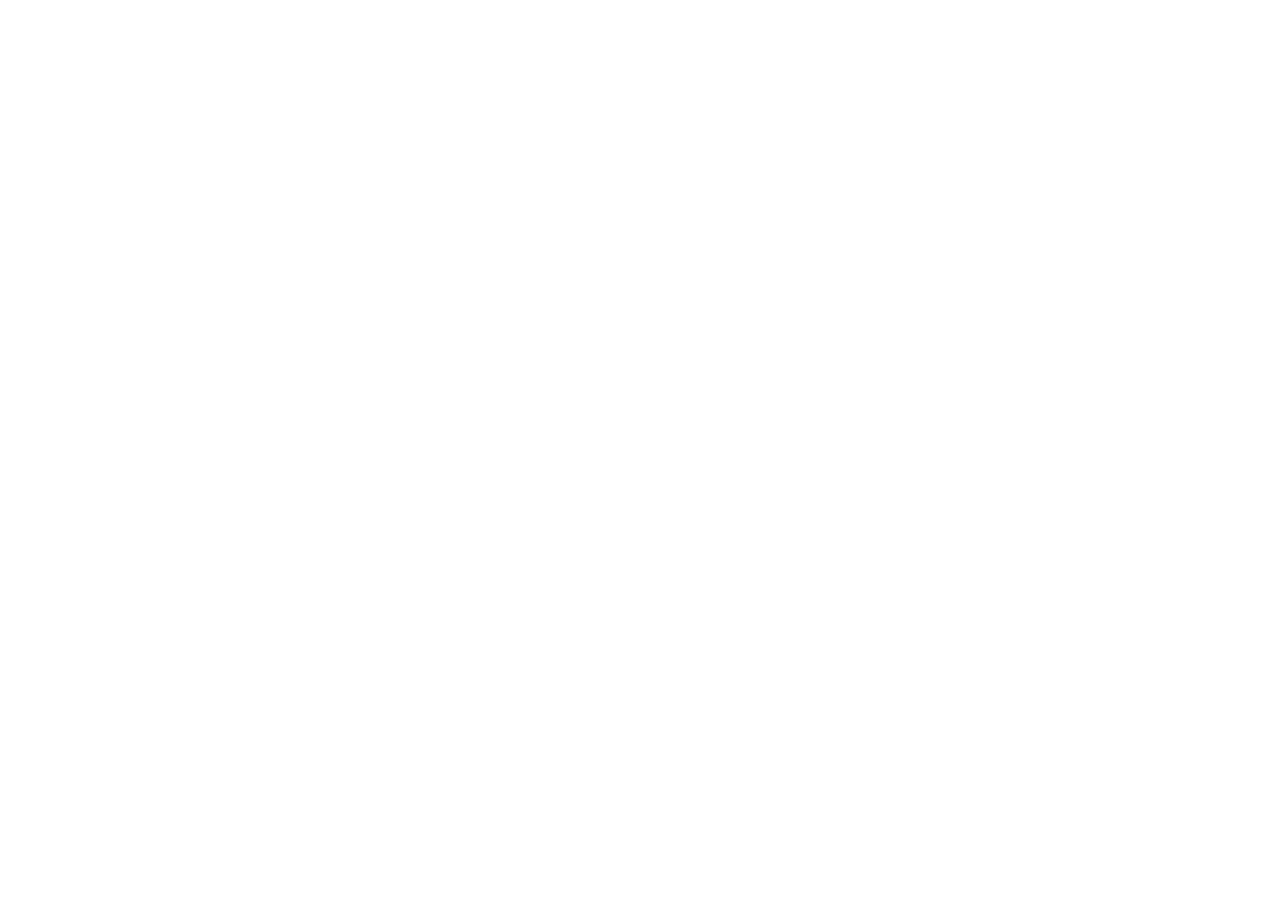
==== index.html @ 2d041544 "add basic files" ====
<!DOCTYPE html>
<html lang="en">
    <head>
        <title>Projematic Front End</title>
        <meta name="author" content="MPG Group">
        <meta charset="UTF-8">
        <meta name="viewport" content="width=device-width, initial-scale=1.0">
        <link rel="stylesheet" href="./css/main.css">
        <script src="./js/scripts.js"></script>
    </head>
    <body>
        <header>
        </header>
        <main>
        </main>
        <footer>
        </footer>
    </body>
</html>
---- css/main.css ----
/* Standard Reset */

/* http://meyerweb.com/eric/tools/css/reset/ 
   v2.0 | 20110126
   License: none (public domain)
*/

html, body, div, span, applet, object, iframe,
h1, h2, h3, h4, h5, h6, p, blockquote, pre,
a, abbr, acronym, address, big, cite, code,
del, dfn, em, img, ins, kbd, q, s, samp,
small, strike, strong, sub, sup, tt, var,
b, u, i, center,
dl, dt, dd, ol, ul, li,
fieldset, form, label, legend,
table, caption, tbody, tfoot, thead, tr, th, td,
article, aside, canvas, details, embed, 
figure, figcaption, footer, header, hgroup, 
menu, nav, output, ruby, section, summary,
time, mark, audio, video {
	margin: 0;
	padding: 0;
	border: 0;
	font-size: 100%;
	font: inherit;
	vertical-align: baseline;
}
/* HTML5 display-role reset for older browsers */
article, aside, details, figcaption, figure, 
footer, header, hgroup, menu, nav, section {
	display: block;
}
body {
	line-height: 1;
}
ol, ul {
	list-style: none;
}
blockquote, q {
	quotes: none;
}
blockquote:before, blockquote:after,
q:before, q:after {
	content: '';
	content: none;
}
table {
	border-collapse: collapse;
	border-spacing: 0;
}

/* General Setup */

* {  
    font-family: "Helvetica", "Arial", "sans-serif";
    font-size: 16px;
    width: auto;
    box-sizing: border-box;
    margin-right: auto;
    margin-left: auto;
}


header, h1, footer, main, h2, h3, p, ul, a, article, div, section, form {
    font-family: "Helvetica", "Arial", "sans-serif";
    width: auto;
    margin-right: auto;
    margin-left: auto;
}


/* Tablet */
@media screen and (min-width: 768px) {



}

/* Desktop */
@media screen and (min-width: 1200px) {



}
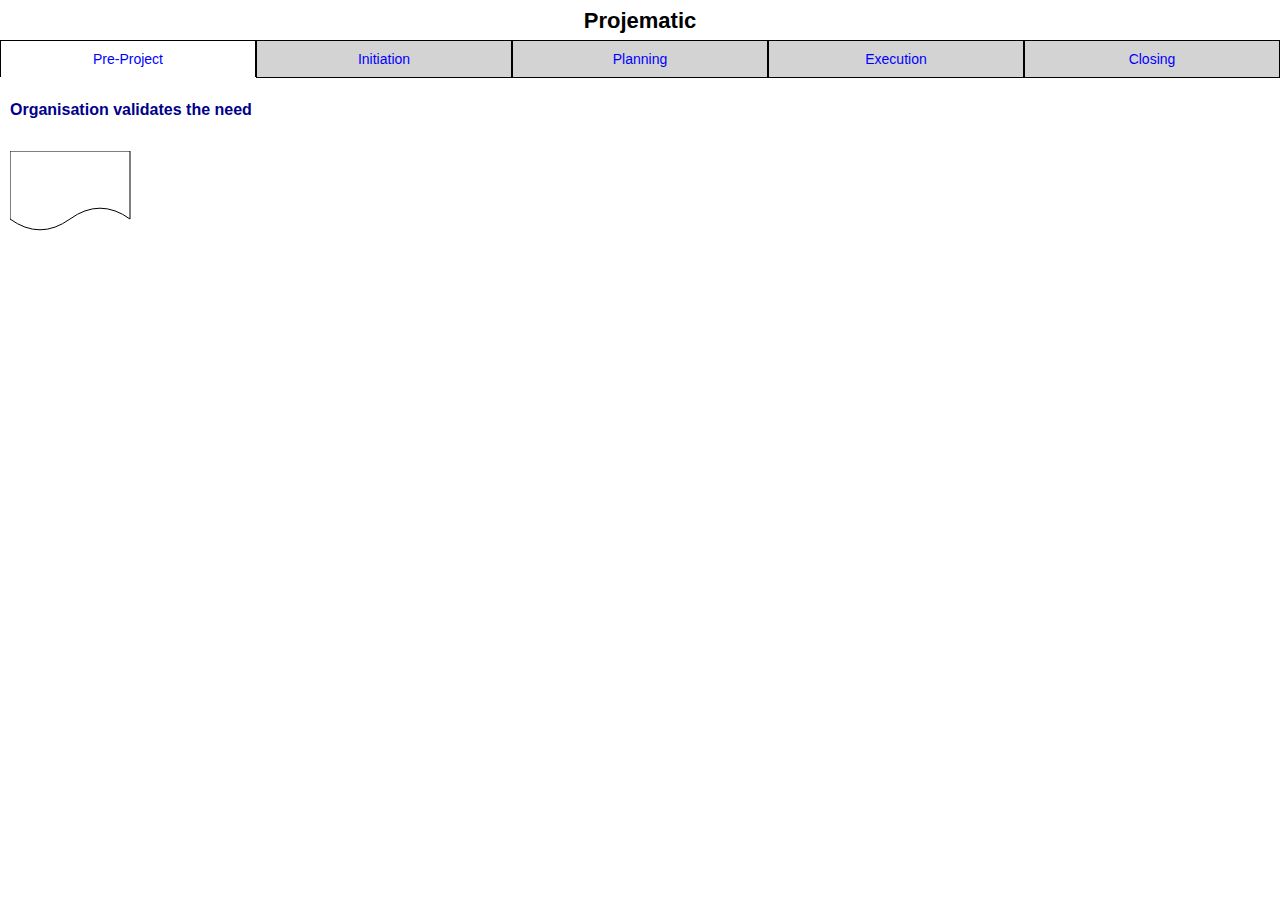
==== commit c9ad8a06: "add additional tab syling" ====
--- a/index.html
+++ b/index.html
@@ -10,8 +10,43 @@
     </head>
     <body>
         <header>
+            <h1>Projematic</h1>
         </header>
         <main>
+             <!-- The grid: five columns -->
+            <div class="row">
+                <div id='t1' class="column" style="border-bottom-style: none;"   onclick="openTab('b1', 't1');">Pre-Project</div>
+                <div id='t2' class="column" style="background-color: lightgray" onclick="openTab('b2', 't2');">Initiation</div>
+                <div id='t3' class="column" style="background-color: lightgray" onclick="openTab('b3', 't3');">Planning</div>
+                <div id='t4' class="column" style="background-color: lightgray" onclick="openTab('b4', 't4');">Execution</div>
+                <div id='t5' class="column" style="background-color: lightgray" onclick="openTab('b5', 't5');">Closing</div>
+            </div>
+            
+            <!-- The expanding grid (all but first hidden by default) -->
+            <div id="b1" class="containerTab" style="display:block">
+                <h2>Organisation validates the need</h2>
+                <svg width="520" height="320" style="background-color: rgb(255, 255, 255);"><defs/><g><path d="M 0 0 L 120 0 L 120 68 Q 90 46.4 60 68 Q 30 89.6 0 68 L 0 12 Z" fill="#ffffff" stroke="#000000" stroke-miterlimit="10" pointer-events="all"/></g></svg>
+            </div>
+            
+            <div id="b2" class="containerTab" style="display:none">
+                <h2>Project Sponsor and Project Manager define the project</h2>
+                <svg width="520" height="320" style="background-color: rgb(255, 255, 255);"><defs/><g><path d="M 0 0 L 120 0 L 120 68 Q 90 46.4 60 68 Q 30 89.6 0 68 L 0 12 Z" fill="#ffffff" stroke="#000000" stroke-miterlimit="10" pointer-events="all"/></g></svg>
+            </div>
+            
+            <div id="b3" class="containerTab" style="display:none">
+                <h2>Plan the project</h2>
+                <svg width="520" height="320" style="background-color: rgb(255, 255, 255);"><defs/><g><path d="M 0 0 L 120 0 L 120 68 Q 90 46.4 60 68 Q 30 89.6 0 68 L 0 12 Z" fill="#ffffff" stroke="#000000" stroke-miterlimit="10" pointer-events="all"/></g></svg>
+            </div> 
+            
+            <div id="b4" class="containerTab" style="display:none">
+                <h2>Monitor work to ensure it is being performed as planned</h2>
+                <svg width="520" height="320" style="background-color: rgb(255, 255, 255);"><defs/><g><path d="M 0 0 L 120 0 L 120 68 Q 90 46.4 60 68 Q 30 89.6 0 68 L 0 12 Z" fill="#ffffff" stroke="#000000" stroke-miterlimit="10" pointer-events="all"/></g></svg>
+            </div> 
+            
+            <div id="b5" class="containerTab" style="display:none">
+                <h2>Finish and close the project</h2>
+                <svg width="520" height="320" style="background-color: rgb(255, 255, 255);"><defs/><g><path d="M 0 0 L 120 0 L 120 68 Q 90 46.4 60 68 Q 30 89.6 0 68 L 0 12 Z" fill="#ffffff" stroke="#000000" stroke-miterlimit="10" pointer-events="all"/></g></svg>
+            </div> 
         </main>
         <footer>
         </footer>
--- a/css/main.css
+++ b/css/main.css
@@ -1,53 +1,5 @@
-/* Standard Reset */
+@import "./meyer-reset.css";
 
-/* http://meyerweb.com/eric/tools/css/reset/ 
-   v2.0 | 20110126
-   License: none (public domain)
-*/
-
-html, body, div, span, applet, object, iframe,
-h1, h2, h3, h4, h5, h6, p, blockquote, pre,
-a, abbr, acronym, address, big, cite, code,
-del, dfn, em, img, ins, kbd, q, s, samp,
-small, strike, strong, sub, sup, tt, var,
-b, u, i, center,
-dl, dt, dd, ol, ul, li,
-fieldset, form, label, legend,
-table, caption, tbody, tfoot, thead, tr, th, td,
-article, aside, canvas, details, embed, 
-figure, figcaption, footer, header, hgroup, 
-menu, nav, output, ruby, section, summary,
-time, mark, audio, video {
-	margin: 0;
-	padding: 0;
-	border: 0;
-	font-size: 100%;
-	font: inherit;
-	vertical-align: baseline;
-}
-/* HTML5 display-role reset for older browsers */
-article, aside, details, figcaption, figure, 
-footer, header, hgroup, menu, nav, section {
-	display: block;
-}
-body {
-	line-height: 1;
-}
-ol, ul {
-	list-style: none;
-}
-blockquote, q {
-	quotes: none;
-}
-blockquote:before, blockquote:after,
-q:before, q:after {
-	content: '';
-	content: none;
-}
-table {
-	border-collapse: collapse;
-	border-spacing: 0;
-}
 
 /* General Setup */
 
@@ -68,6 +20,56 @@
     margin-left: auto;
 }
 
+h1 {
+    text-align: center;
+    font-size: 22px;
+    margin: 6px;
+    color: black;
+}
+
+h2 {
+    font-size: 16px;
+    margin-bottom: 32px;
+}
+
+
+/* The grid: Five equal columns that float next to each other */
+.column {
+    float: left;
+    width: 20vw;
+    margin-left: 0;
+    margin-right: 0;
+    padding-top: 10px;
+    padding-right: 4px;
+    padding-bottom: 10px;
+    padding-left: 4px;
+    text-align: center;
+    font-size: 14px;
+    cursor: pointer;
+    color: blue;
+    border: black;
+    border-width: 1px;
+    border-top-style: solid;
+    border-right-style: solid;
+    border-bottom-style: solid;
+    border-left-style: solid;
+    /* background-color: lightgray; */
+}
+
+.containerTab {
+    font-size: 14px;
+    padding: 10px;
+    color: darkblue;
+}
+
+/* Clear floats after the columns */
+.row:after {
+    content: "";
+    display: table;
+    clear: both;
+}
+
+
 
 /* Tablet */
 @media screen and (min-width: 768px) {
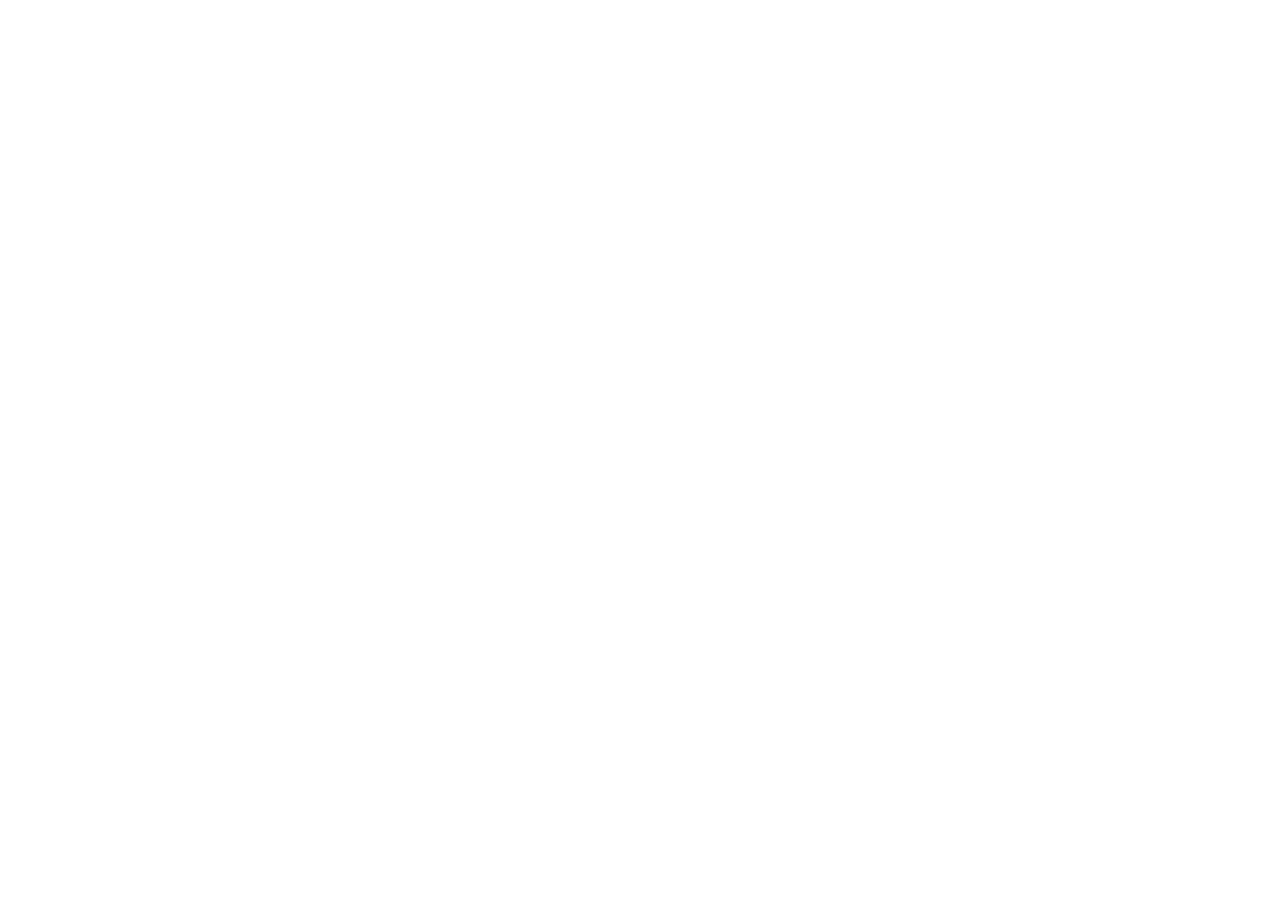
==== commit 2d35c4cc: "put mobile in separate files" ====
--- a/index.html
+++ b/index.html
@@ -1,7 +1,7 @@
 <!DOCTYPE html>
 <html lang="en">
     <head>
-        <title>Projematic Front End</title>
+        <title>Projematic Front-End</title>
         <meta name="author" content="MPG Group">
         <meta charset="UTF-8">
         <meta name="viewport" content="width=device-width, initial-scale=1.0">
@@ -10,43 +10,8 @@
     </head>
     <body>
         <header>
-            <h1>Projematic</h1>
         </header>
         <main>
-             <!-- The grid: five columns -->
-            <div class="row">
-                <div id='t1' class="column" style="border-bottom-style: none;"   onclick="openTab('b1', 't1');">Pre-Project</div>
-                <div id='t2' class="column" style="background-color: lightgray" onclick="openTab('b2', 't2');">Initiation</div>
-                <div id='t3' class="column" style="background-color: lightgray" onclick="openTab('b3', 't3');">Planning</div>
-                <div id='t4' class="column" style="background-color: lightgray" onclick="openTab('b4', 't4');">Execution</div>
-                <div id='t5' class="column" style="background-color: lightgray" onclick="openTab('b5', 't5');">Closing</div>
-            </div>
-            
-            <!-- The expanding grid (all but first hidden by default) -->
-            <div id="b1" class="containerTab" style="display:block">
-                <h2>Organisation validates the need</h2>
-                <svg width="520" height="320" style="background-color: rgb(255, 255, 255);"><defs/><g><path d="M 0 0 L 120 0 L 120 68 Q 90 46.4 60 68 Q 30 89.6 0 68 L 0 12 Z" fill="#ffffff" stroke="#000000" stroke-miterlimit="10" pointer-events="all"/></g></svg>
-            </div>
-            
-            <div id="b2" class="containerTab" style="display:none">
-                <h2>Project Sponsor and Project Manager define the project</h2>
-                <svg width="520" height="320" style="background-color: rgb(255, 255, 255);"><defs/><g><path d="M 0 0 L 120 0 L 120 68 Q 90 46.4 60 68 Q 30 89.6 0 68 L 0 12 Z" fill="#ffffff" stroke="#000000" stroke-miterlimit="10" pointer-events="all"/></g></svg>
-            </div>
-            
-            <div id="b3" class="containerTab" style="display:none">
-                <h2>Plan the project</h2>
-                <svg width="520" height="320" style="background-color: rgb(255, 255, 255);"><defs/><g><path d="M 0 0 L 120 0 L 120 68 Q 90 46.4 60 68 Q 30 89.6 0 68 L 0 12 Z" fill="#ffffff" stroke="#000000" stroke-miterlimit="10" pointer-events="all"/></g></svg>
-            </div> 
-            
-            <div id="b4" class="containerTab" style="display:none">
-                <h2>Monitor work to ensure it is being performed as planned</h2>
-                <svg width="520" height="320" style="background-color: rgb(255, 255, 255);"><defs/><g><path d="M 0 0 L 120 0 L 120 68 Q 90 46.4 60 68 Q 30 89.6 0 68 L 0 12 Z" fill="#ffffff" stroke="#000000" stroke-miterlimit="10" pointer-events="all"/></g></svg>
-            </div> 
-            
-            <div id="b5" class="containerTab" style="display:none">
-                <h2>Finish and close the project</h2>
-                <svg width="520" height="320" style="background-color: rgb(255, 255, 255);"><defs/><g><path d="M 0 0 L 120 0 L 120 68 Q 90 46.4 60 68 Q 30 89.6 0 68 L 0 12 Z" fill="#ffffff" stroke="#000000" stroke-miterlimit="10" pointer-events="all"/></g></svg>
-            </div> 
         </main>
         <footer>
         </footer>
--- a/css/main.css
+++ b/css/main.css
@@ -20,55 +20,6 @@
     margin-left: auto;
 }
 
-h1 {
-    text-align: center;
-    font-size: 22px;
-    margin: 6px;
-    color: black;
-}
-
-h2 {
-    font-size: 16px;
-    margin-bottom: 32px;
-}
-
-
-/* The grid: Five equal columns that float next to each other */
-.column {
-    float: left;
-    width: 20vw;
-    margin-left: 0;
-    margin-right: 0;
-    padding-top: 10px;
-    padding-right: 4px;
-    padding-bottom: 10px;
-    padding-left: 4px;
-    text-align: center;
-    font-size: 14px;
-    cursor: pointer;
-    color: blue;
-    border: black;
-    border-width: 1px;
-    border-top-style: solid;
-    border-right-style: solid;
-    border-bottom-style: solid;
-    border-left-style: solid;
-    /* background-color: lightgray; */
-}
-
-.containerTab {
-    font-size: 14px;
-    padding: 10px;
-    color: darkblue;
-}
-
-/* Clear floats after the columns */
-.row:after {
-    content: "";
-    display: table;
-    clear: both;
-}
-
 
 
 /* Tablet */
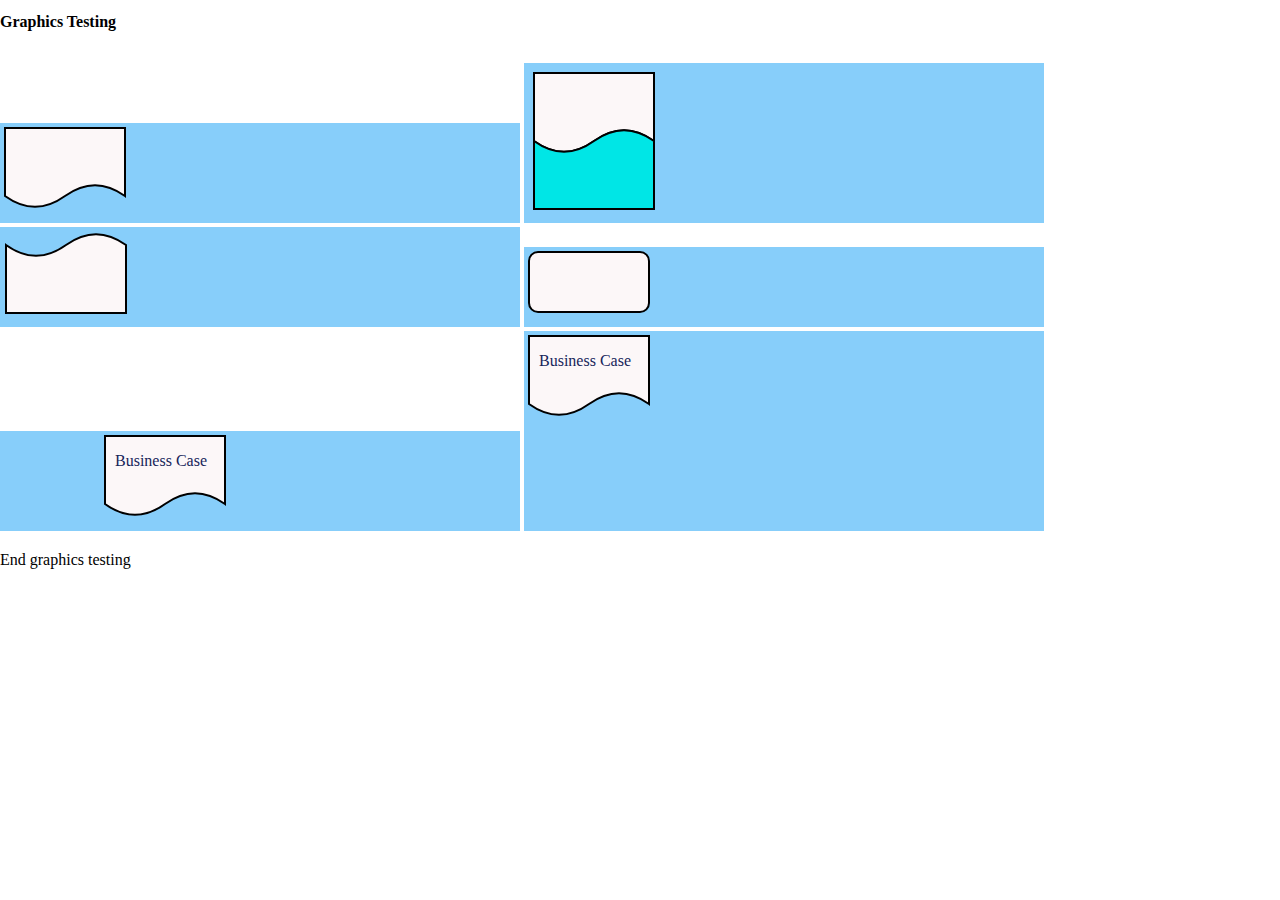
==== commit 455a21fb: "add transforms" ====
--- a/index.html
+++ b/index.html
@@ -12,6 +12,36 @@
         <header>
         </header>
         <main>
+            <section>
+                <h2> Graphics Testing</h2>
+                <br>
+                <svg width="520" height="100">
+                    <path transform="translate(5,5)" d="M 0 0 L 120 0 L 120 68 Q 90 46.4 60 68 Q 30 89.6 0 68 L 0 12 Z" fill="#fcf7f8" stroke="#000000" stroke-width="2" stroke-miterlimit="10" pointer-events="all"/>
+                </svg> 
+                <svg width="520" height="160">
+                    <path transform="translate(10,10)" d="M 0 0 L 120 0 L 120 68 Q 90 46.4 60 68 Q 30 89.6 0 68 L 0 12 Z" fill="#fcf7f8" stroke="#000000" stroke-width="2" stroke-miterlimit="10" pointer-events="all"/>
+                    <path transform="rotate(-180,60.5,40.5) translate(-10,-66)" d="M 1 1 L 121 1 L 121 69 Q 91 47.4 61 69 Q 31 90.6 1 69 L 1 13 Z" fill="#00e6e6" stroke="#000000" stroke-width="2" stroke-miterlimit="10" pointer-events="all"/>
+                </svg> 
+                <svg width="520" height="100">
+                    <path transform="rotate(-180,61,41) translate(-5,-5)" d="M 1 1 L 121 1 L 121 69 Q 91 47.4 61 69 Q 31 90.6 1 69 L 1 13 Z" fill="#fcf7f8" stroke="#000000" stroke-width="2" stroke-miterlimit="10" pointer-events="all"/>
+                </svg>
+                <svg width="520" height="80">
+                    <rect x="5" y="5" width="120" height="60" rx="9" ry="9" fill="#fcf7f8" stroke="#000000" stroke-width="2" stroke-miterlimit="10"  pointer-events="all"/>
+                </svg>
+                <svg width="520" height="100">
+                    <g transform="translate(100,0)">
+                    <path transform="translate(5,5)" d="M 0 0 L 120 0 L 120 68 Q 90 46.4 60 68 Q 30 89.6 0 68 L 0 12 Z" fill="#fcf7f8" stroke="#000000" stroke-width="2" stroke-miterlimit="10" pointer-events="all"/>
+                    <text x="15" y="35" fill="#17255a">Business Case</text>
+                    </g>
+                </svg> 
+                <svg width="520" height="200">
+                    <g id="tg" transform="scale(2)">
+                    <path transform="translate(5,5)" d="M 0 0 L 120 0 L 120 68 Q 90 46.4 60 68 Q 30 89.6 0 68 L 0 12 Z" fill="#fcf7f8" stroke="#000000" stroke-width="2" stroke-miterlimit="10" pointer-events="all"/>
+                    <text x="15" y="35" fill="#17255a">Business Case</text>
+                    </g>
+                </svg> 
+                <p>End graphics testing</p>
+            </section>
         </main>
         <footer>
         </footer>
--- a/css/main.css
+++ b/css/main.css
@@ -4,9 +4,9 @@
 /* General Setup */
 
 * {  
-    font-family: "Helvetica", "Arial", "sans-serif";
+    font-family: "Tahoma";
     font-size: 16px;
-    width: auto;
+    /* width: auto; */
     box-sizing: border-box;
     margin-right: auto;
     margin-left: auto;
@@ -14,12 +14,19 @@
 
 
 header, h1, footer, main, h2, h3, p, ul, a, article, div, section, form {
-    font-family: "Helvetica", "Arial", "sans-serif";
-    width: auto;
+    font-family: "Tahoma";
+    /* width: auto; */
     margin-right: auto;
     margin-left: auto;
 }
 
+svg {
+    background-color: lightskyblue;
+}
+
+#tg {
+    transform: scale(1);
+}
 
 
 /* Tablet */
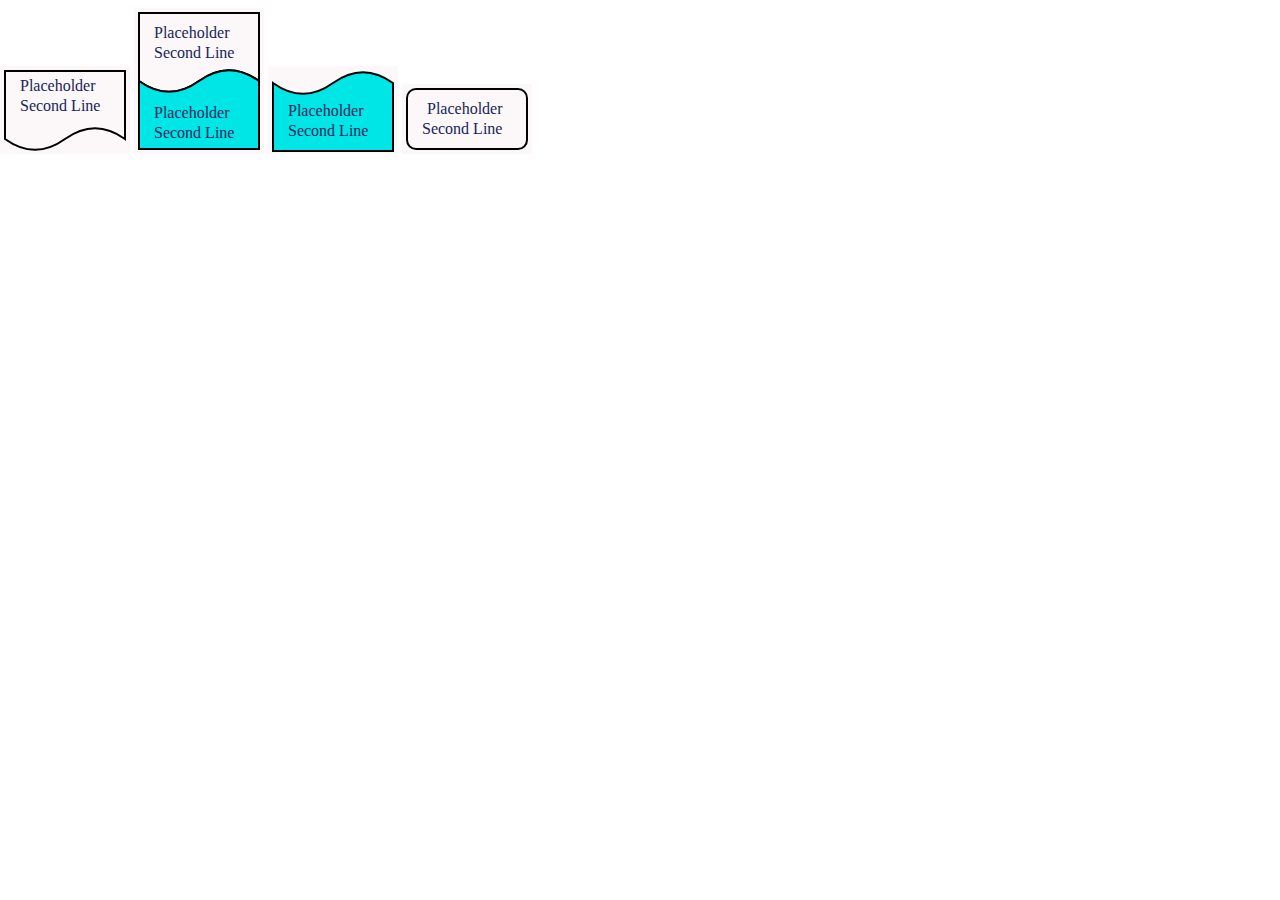
==== commit 5036f8ee: "complete acceptable shapes" ====
--- a/index.html
+++ b/index.html
@@ -13,34 +13,42 @@
         </header>
         <main>
             <section>
-                <h2> Graphics Testing</h2>
-                <br>
-                <svg width="520" height="100">
-                    <path transform="translate(5,5)" d="M 0 0 L 120 0 L 120 68 Q 90 46.4 60 68 Q 30 89.6 0 68 L 0 12 Z" fill="#fcf7f8" stroke="#000000" stroke-width="2" stroke-miterlimit="10" pointer-events="all"/>
-                </svg> 
-                <svg width="520" height="160">
-                    <path transform="translate(10,10)" d="M 0 0 L 120 0 L 120 68 Q 90 46.4 60 68 Q 30 89.6 0 68 L 0 12 Z" fill="#fcf7f8" stroke="#000000" stroke-width="2" stroke-miterlimit="10" pointer-events="all"/>
-                    <path transform="rotate(-180,60.5,40.5) translate(-10,-66)" d="M 1 1 L 121 1 L 121 69 Q 91 47.4 61 69 Q 31 90.6 1 69 L 1 13 Z" fill="#00e6e6" stroke="#000000" stroke-width="2" stroke-miterlimit="10" pointer-events="all"/>
-                </svg> 
-                <svg width="520" height="100">
-                    <path transform="rotate(-180,61,41) translate(-5,-5)" d="M 1 1 L 121 1 L 121 69 Q 91 47.4 61 69 Q 31 90.6 1 69 L 1 13 Z" fill="#fcf7f8" stroke="#000000" stroke-width="2" stroke-miterlimit="10" pointer-events="all"/>
-                </svg>
-                <svg width="520" height="80">
-                    <rect x="5" y="5" width="120" height="60" rx="9" ry="9" fill="#fcf7f8" stroke="#000000" stroke-width="2" stroke-miterlimit="10"  pointer-events="all"/>
-                </svg>
-                <svg width="520" height="100">
-                    <g transform="translate(100,0)">
-                    <path transform="translate(5,5)" d="M 0 0 L 120 0 L 120 68 Q 90 46.4 60 68 Q 30 89.6 0 68 L 0 12 Z" fill="#fcf7f8" stroke="#000000" stroke-width="2" stroke-miterlimit="10" pointer-events="all"/>
-                    <text x="15" y="35" fill="#17255a">Business Case</text>
+                <svg class="box planBox">
+                    <g>
+                        <path d="M 0 0 L 120 0 L 120 68 Q 90 46.4 60 68 Q 30 89.6 0 68 L 0 12 Z" fill="#ffffff" stroke="#000000" stroke-width="2" stroke-miterlimit="10" pointer-events="all"/>
+                        <text x="15" y="20" fill="#000000">Placeholder
+                            <tspan x="15" y="40">Second Line</tspan>
+                        </text>
                     </g>
                 </svg> 
-                <svg width="520" height="200">
-                    <g id="tg" transform="scale(2)">
-                    <path transform="translate(5,5)" d="M 0 0 L 120 0 L 120 68 Q 90 46.4 60 68 Q 30 89.6 0 68 L 0 12 Z" fill="#fcf7f8" stroke="#000000" stroke-width="2" stroke-miterlimit="10" pointer-events="all"/>
-                    <text x="15" y="35" fill="#17255a">Business Case</text>
+                <svg class="box doubleBox">
+                    <g>
+                        <path d="M 0 0 L 120 0 L 120 68 Q 90 46.4 60 68 Q 30 89.6 0 68 L 0 12 Z" fill="#ffffff" stroke="#000000" stroke-width="2" stroke-miterlimit="10" pointer-events="all"/>
+                        <text x="15" y="25" fill="#000000">Placeholder
+                            <tspan x="15" y="45">Second Line</tspan>
+                        </text>
+                        <path transform="rotate(-180,60.5,40.5) translate(0,-56)" d="M 1 1 L 121 1 L 121 69 Q 91 47.4 61 69 Q 31 90.6 1 69 L 1 13 Z" fill="#ffffff" stroke="#000000" stroke-width="2" stroke-miterlimit="10" pointer-events="all"/>
+                        <text x="15" y="105" fill="#000000">Placeholder
+                            <tspan x="15" y="125">Second Line</tspan>
+                        </text>
                     </g>
                 </svg> 
-                <p>End graphics testing</p>
+                <svg class="box toolsBox">
+                    <g>
+                        <path transform="rotate(-180,60.5,40.5)" d="M 1 1 L 121 1 L 121 69 Q 91 47.4 61 69 Q 31 90.6 1 69 L 1 13 Z" fill="#fcf7f8" stroke="#000000" stroke-width="2" stroke-miterlimit="10" pointer-events="all"/>
+                        <text x="15" y="45" fill="#000000">Placeholder
+                            <tspan x="15" y="65">Second Line</tspan>
+                        </text>
+                    </g>
+                </svg>
+                <svg class="box activityBox width="520" height="80">
+                    <g>
+                        <rect width="120" height="60" rx="9" ry="9" fill="#fcf7f8" stroke="#000000" stroke-width="2" stroke-miterlimit="10"  pointer-events="all"/>
+                        <text x="20" y="25" fill="#000000">Placeholder
+                            <tspan x="15" y="45">Second Line</tspan>
+                        </text>
+                    </g>
+                </svg>
             </section>
         </main>
         <footer>
--- a/css/main.css
+++ b/css/main.css
@@ -20,14 +20,57 @@
     margin-left: auto;
 }
 
-svg {
-    background-color: lightskyblue;
+/* For all boxes */
+
+.box {
+    background-color: #fcf7f8;
 }
 
-#tg {
-    transform: scale(1);
+.box path,
+.box rect {
+    fill:#fcf7f8;
+    stroke: #000000;
+    stroke-width: 2;
 }
 
+.box g {
+    transform: translate(5px, 5px);
+}
+
+.box text {
+    fill: #17255a;
+}
+
+/* For specific box types */
+
+.planBox {
+    width: 130px;
+    height: 88px;
+}
+
+.doubleBox {
+    width: 130px;
+    height: 146px;
+}
+
+.doubleBox path:first-child {
+    fill: #fcf7f8;
+}
+
+.doubleBox path:nth-child(3),
+.toolsBox path {
+    fill: #00e6e6;    
+}
+
+.toolsBox {
+    width: 130px;
+    height: 88px;
+}
+
+.activityBox {
+    width: 130px;
+    height: 70px;
+}
 
 /* Tablet */
 @media screen and (min-width: 768px) {
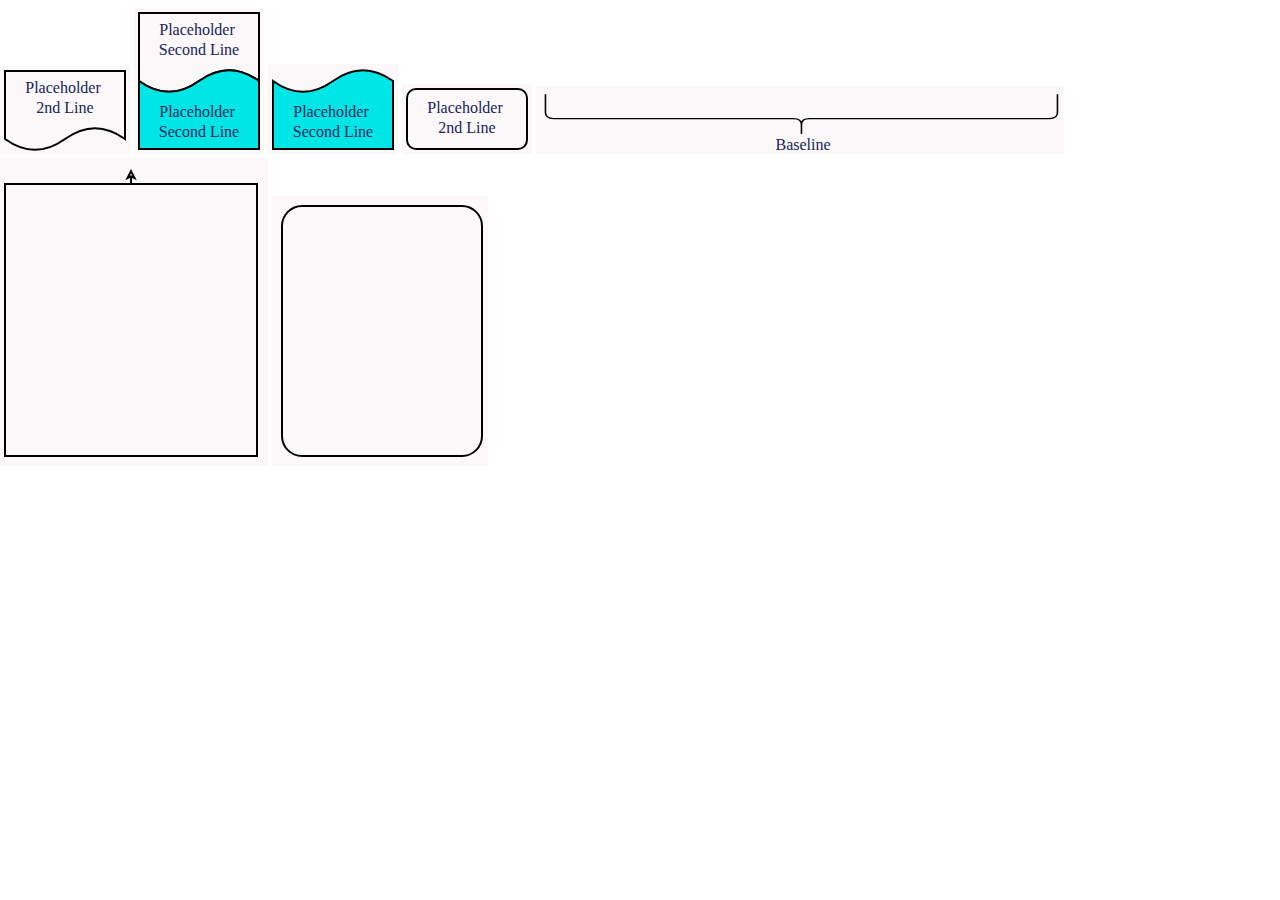
==== commit 0803e5c5: "improve class structure" ====
--- a/index.html
+++ b/index.html
@@ -13,40 +13,58 @@
         </header>
         <main>
             <section>
-                <svg class="box planBox">
+                <svg class="plan-graphic">
                     <g>
-                        <path d="M 0 0 L 120 0 L 120 68 Q 90 46.4 60 68 Q 30 89.6 0 68 L 0 12 Z" fill="#ffffff" stroke="#000000" stroke-width="2" stroke-miterlimit="10" pointer-events="all"/>
-                        <text x="15" y="20" fill="#000000">Placeholder
-                            <tspan x="15" y="40">Second Line</tspan>
+                        <path class="box plan-box" d="M 0 0 L 120 0 L 120 68 Q 90 46.4 60 68 Q 30 89.6 0 68 L 0 12 Z" fill="#ffffff" stroke="#000000" stroke-width="2" stroke-miterlimit="10" pointer-events="all"/>
+                        <text x="60" y="18" dominant-baseline="middle" text-anchor="middle" fill="#000000">Placeholder
+                            <tspan x="60" y="38">2nd Line</tspan>
                         </text>
                     </g>
                 </svg> 
-                <svg class="box doubleBox">
+                <svg class="pair-graphic">
                     <g>
-                        <path d="M 0 0 L 120 0 L 120 68 Q 90 46.4 60 68 Q 30 89.6 0 68 L 0 12 Z" fill="#ffffff" stroke="#000000" stroke-width="2" stroke-miterlimit="10" pointer-events="all"/>
-                        <text x="15" y="25" fill="#000000">Placeholder
-                            <tspan x="15" y="45">Second Line</tspan>
+                        <path class="box plan-box" d="M 0 0 L 120 0 L 120 68 Q 90 46.4 60 68 Q 30 89.6 0 68 L 0 12 Z" fill="#ffffff" stroke="#000000" stroke-width="2" stroke-miterlimit="10" pointer-events="all"/>
+                        <text x="60" y="18" dominant-baseline="middle" text-anchor="middle" fill="#000000">Placeholder
+                            <tspan x="60" y="38">Second Line</tspan>
                         </text>
-                        <path transform="rotate(-180,60.5,40.5) translate(0,-56)" d="M 1 1 L 121 1 L 121 69 Q 91 47.4 61 69 Q 31 90.6 1 69 L 1 13 Z" fill="#ffffff" stroke="#000000" stroke-width="2" stroke-miterlimit="10" pointer-events="all"/>
-                        <text x="15" y="105" fill="#000000">Placeholder
-                            <tspan x="15" y="125">Second Line</tspan>
+                        <path class="box tools-box" transform="rotate(-180,60.5,40.5) translate(0,-56)" d="M 1 1 L 121 1 L 121 69 Q 91 47.4 61 69 Q 31 90.6 1 69 L 1 13 Z" fill="#ffffff" stroke="#000000" stroke-width="2" stroke-miterlimit="10" pointer-events="all"/>
+                        <text x="60" y="100" dominant-baseline="middle" text-anchor="middle" fill="#000000">Placeholder
+                            <tspan x="60" y="120">Second Line</tspan>
                         </text>
                     </g>
                 </svg> 
-                <svg class="box toolsBox">
+                <svg class="tools-graphic">
                     <g>
-                        <path transform="rotate(-180,60.5,40.5)" d="M 1 1 L 121 1 L 121 69 Q 91 47.4 61 69 Q 31 90.6 1 69 L 1 13 Z" fill="#fcf7f8" stroke="#000000" stroke-width="2" stroke-miterlimit="10" pointer-events="all"/>
-                        <text x="15" y="45" fill="#000000">Placeholder
-                            <tspan x="15" y="65">Second Line</tspan>
+                        <path class="box tools-box" transform="rotate(-180,60.5,40.5)" d="M 1 1 L 121 1 L 121 69 Q 91 47.4 61 69 Q 31 90.6 1 69 L 1 13 Z" fill="#fcf7f8" stroke="#000000" stroke-width="2" stroke-miterlimit="10" pointer-events="all"/>
+                        <text x="60" y="44" dominant-baseline="middle" text-anchor="middle" fill="#000000">Placeholder
+                            <tspan x="60" y="64">Second Line</tspan>
                         </text>
                     </g>
                 </svg>
-                <svg class="box activityBox width="520" height="80">
+                <svg class="activity-graphic">
                     <g>
-                        <rect width="120" height="60" rx="9" ry="9" fill="#fcf7f8" stroke="#000000" stroke-width="2" stroke-miterlimit="10"  pointer-events="all"/>
-                        <text x="20" y="25" fill="#000000">Placeholder
-                            <tspan x="15" y="45">Second Line</tspan>
+                        <rect class="box activityBox" width="120" height="60" rx="9" ry="9" fill="#fcf7f8" stroke="#000000" stroke-width="2" stroke-miterlimit="10"  pointer-events="all"/>
+                        <text x="60" y="20" dominant-baseline="middle" text-anchor="middle" fill="#000000">Placeholder
+                            <tspan x="60" y="40">2nd Line</tspan>
                         </text>
+                    </g>
+                </svg>
+                <svg id="brace-graphic">
+                    <g>
+                        <path transform="scale(0.8,0.6) translate(-15,-34) rotate(-90,350,45)" d="M 355.42 -284.42 L 325 -284.42 Q 315 -284.42 315 -274.42 L 315 25.58 Q 315 35.58 305 35.58 L 295.21 35.58 Q 285.42 35.58 295.42 35.58 L 305.21 35.58 Q 315 35.58 315 45.58 L 315 345.58 Q 315 355.58 325 355.58 L 355.42 355.58" fill="none" stroke="#000000" stroke-width="2" stroke-miterlimit="10" pointer-events="all"/>
+                        <text x="262" y="55" dominant-baseline="middle" text-anchor="middle" fill="#000000">Baseline</text>
+                    </g>
+                </svg>
+                <svg id="planning-outline-graphic">
+                    <g transform="scale(1) translate(5,-2)">
+                        <rect x="0" y="21" width="252" height="272" fill="#ffffff" stroke="#000000"  stroke-width="2" pointer-events="all"/>
+                        <path d="M 126 21 L 126 13.37" fill="none" stroke="#000000" stroke-width="2" stroke-miterlimit="10" pointer-events="stroke"/>
+                        <path d="M 126 8.12 L 129.5 15.12 L 126 13.37 L 122.5 15.12 Z" fill="#000000" stroke="#000000" stroke-miterlimit="10" pointer-events="all"/>
+                    </g>
+                </svg>
+                <svg id="execution-outline-graphic">
+                    <g>
+                        <rect x="5" y="5" width="200" height="250" rx="20" ry="20" fill="#ffffff" stroke="#000000"  stroke-width="2" pointer-events="all"/>
                     </g>
                 </svg>
             </section>
--- a/css/main.css
+++ b/css/main.css
@@ -6,7 +6,7 @@
 * {  
     font-family: "Tahoma";
     font-size: 16px;
-    /* width: auto; */
+    /* width: auto;  NOTE! cannot use width auto here, oterwise SVG rectangles do not work*/
     box-sizing: border-box;
     margin-right: auto;
     margin-left: auto;
@@ -15,62 +15,83 @@
 
 header, h1, footer, main, h2, h3, p, ul, a, article, div, section, form {
     font-family: "Tahoma";
-    /* width: auto; */
+    /* width: auto;  NOTE! cannot use width auto here, oterwise SVG rectangles do not work */
     margin-right: auto;
     margin-left: auto;
 }
 
 /* For all boxes */
 
-.box {
+svg {
     background-color: #fcf7f8;
+    /* background-color: lightblue; */
 }
 
-.box path,
-.box rect {
+svg path,
+svg rect {
     fill:#fcf7f8;
     stroke: #000000;
     stroke-width: 2;
 }
 
-.box g {
-    transform: translate(5px, 5px);
+svg g {
+    transform: scale(1.0) translate(5px, 5px);
 }
 
-.box text {
+svg text,
+svg tspan {
+    font-size: 16px;
     fill: #17255a;
+    /* fill: magenta;  used to test if targeting is good*/
 }
 
 /* For specific box types */
 
-.planBox {
+.plan-graphic {
     width: 130px;
     height: 88px;
 }
 
-.doubleBox {
+.pair-graphic {
     width: 130px;
     height: 146px;
 }
 
-.doubleBox path:first-child {
+.box {
     fill: #fcf7f8;
 }
 
-.doubleBox path:nth-child(3),
-.toolsBox path {
+.tools-box {
     fill: #00e6e6;    
 }
 
-.toolsBox {
+.tools-graphic {
     width: 130px;
-    height: 88px;
+    height: 90px;
 }
 
-.activityBox {
+.activity-graphic {
     width: 130px;
     height: 70px;
 }
+
+/* Extra shapes */
+
+#brace-graphic {
+    width: 528px;
+    height: 68px;
+}
+
+#planning-outline-graphic {
+    width: 268px;
+    height: 308px;
+}
+
+#execution-outline-graphic {
+    width: 216px;
+    height: 270px;
+}
+
 
 /* Tablet */
 @media screen and (min-width: 768px) {
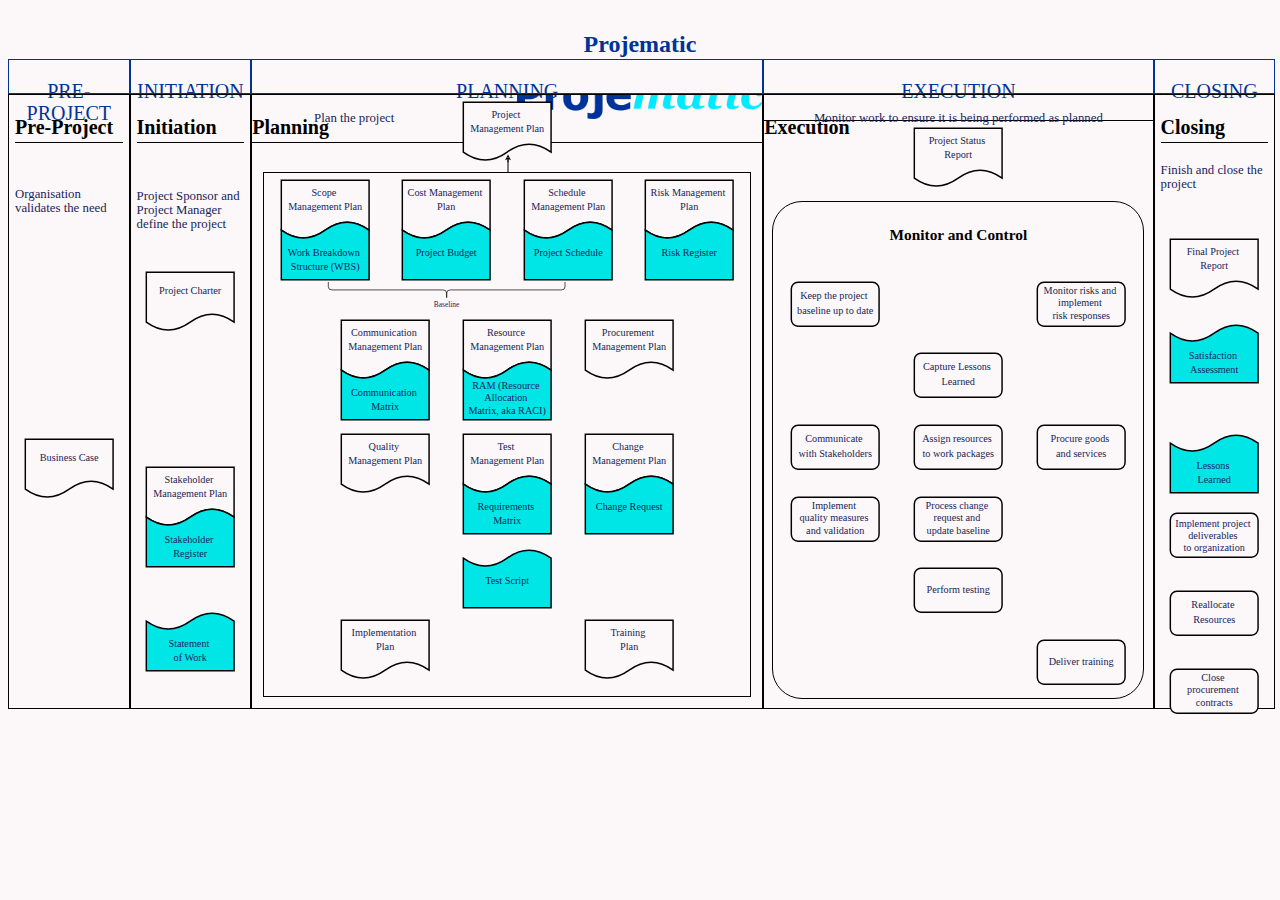
==== commit 410e2b68: "refactor repeated popup code" ====
--- a/index.html
+++ b/index.html
@@ -1,75 +1,417 @@
 <!DOCTYPE html>
 <html lang="en">
     <head>
-        <title>Projematic Front-End</title>
+        <title>Projematic Front-End - Flowchart</title>
         <meta name="author" content="MPG Group">
         <meta charset="UTF-8">
+        <meta name="description" content="Front-end for a project management website application">
         <meta name="viewport" content="width=device-width, initial-scale=1.0">
         <link rel="stylesheet" href="./css/main.css">
-        <script src="./js/scripts.js"></script>
+        <link rel="stylesheet" href="./css/dialog.css">
+        <script src="./js/scripts.js" defer></script>
+        <script src="./js/mobile.js" defer></script>
+        
     </head>
-    <body>
+    <body onresize="handleResize()" onload=setForScreenSize() >
         <header>
+            <h1 class="screen-reader-text">Projematic</h1>
+            <img src="./img/projematic-logo-wide.png" alt="projematic logo">
         </header>
         <main>
-            <section>
-                <svg class="plan-graphic">
-                    <g>
-                        <path class="box plan-box" d="M 0 0 L 120 0 L 120 68 Q 90 46.4 60 68 Q 30 89.6 0 68 L 0 12 Z" fill="#ffffff" stroke="#000000" stroke-width="2" stroke-miterlimit="10" pointer-events="all"/>
-                        <text x="60" y="18" dominant-baseline="middle" text-anchor="middle" fill="#000000">Placeholder
-                            <tspan x="60" y="38">2nd Line</tspan>
+            <!-- Structure for expanding grid adapted from w3schools How TO - Expanding Grid -->
+            <!-- https://www.w3schools.com/howto/howto_js_expanding_grid.asp -->
+            <div class="tab-div">
+                <div id='preproject-tab' class="flowchart-tab fc-tab-off" onclick="openTab('preproject-section', 'preproject-tab');"><p>Pre-Project</p></div>
+                <div id='initiation-tab' class="flowchart-tab fc-tab-off " onclick="openTab('initiation-section', 'initiation-tab');"><p>Initiation</p></div>
+                <div id='planning-tab' class="flowchart-tab fc-tab-off" onclick="openTab('planning-section', 'planning-tab');"><p>Planning</p></div>
+                <div id='execution-tab' class="flowchart-tab fc-tab-off" onclick="openTab('execution-section', 'execution-tab');"><p>Execution</p></div>
+                <div id='closing-tab' class="flowchart-tab fc-tab-off" onclick="openTab('closing-section', 'closing-tab');"><p>Closing</p></div>
+            </div>
+            <article id="full-flowchart">
+            <section id="preproject-section" class="flowchart-section">
+                <h2 class="screen-reader-text">Pre-Project</h2>
+                <p>Organisation validates the need</p>
+                <svg class="plan-graphic" viewBox="0 0 140 98">
+                    <g>
+                        <path class="box plan-box" d="M 0 0 L 120 0 L 120 68 Q 90 46.4 60 68 Q 30 89.6 0 68 L 0 12 Z" fill="#ffffff" stroke="#000000" stroke-width="2" stroke-miterlimit="10" pointer-events="all"/>
+                        <text x="60" y="26" dominant-baseline="middle" text-anchor="middle" fill="#000000">Business Case
                         </text>
                     </g>
                 </svg> 
-                <svg class="pair-graphic">
-                    <g>
-                        <path class="box plan-box" d="M 0 0 L 120 0 L 120 68 Q 90 46.4 60 68 Q 30 89.6 0 68 L 0 12 Z" fill="#ffffff" stroke="#000000" stroke-width="2" stroke-miterlimit="10" pointer-events="all"/>
-                        <text x="60" y="18" dominant-baseline="middle" text-anchor="middle" fill="#000000">Placeholder
-                            <tspan x="60" y="38">Second Line</tspan>
-                        </text>
+            </section>
+            <section id="initiation-section" class="flowchart-section">
+                <h2 class="screen-reader-text">Initiation</h2>
+                <p>Project Sponsor and Project Manager define the project</p>
+                <svg class="plan-graphic" viewBox="0 0 140 98">
+                    <g>
+                        <path class="box plan-box" d="M 0 0 L 120 0 L 120 68 Q 90 46.4 60 68 Q 30 89.6 0 68 L 0 12 Z" fill="#ffffff" stroke="#000000" stroke-width="2" stroke-miterlimit="10" pointer-events="all"/>
+                        <text x="60" y="26" dominant-baseline="middle" text-anchor="middle" fill="#000000">Project Charter
+                        </text>
+                    </g>
+                </svg> 
+                <svg class="pair-graphic" viewbox="0 0 140 156">
+                    <g id="stakeholder-management-plan">
+                        <path class="box plan-box" d="M 0 0 L 120 0 L 120 68 Q 90 46.4 60 68 Q 30 89.6 0 68 L 0 12 Z" fill="#ffffff" stroke="#000000" stroke-width="2" stroke-miterlimit="10" pointer-events="all"/>
+                        <text x="60" y="18" dominant-baseline="middle" text-anchor="middle" fill="#000000">Stakeholder
+                            <tspan x="60" y="38">Management Plan</tspan>
+                        </text>
+                    </g>
+                    <g id="stakeholder-register">
                         <path class="box tools-box" transform="rotate(-180,60.5,40.5) translate(0,-56)" d="M 1 1 L 121 1 L 121 69 Q 91 47.4 61 69 Q 31 90.6 1 69 L 1 13 Z" fill="#ffffff" stroke="#000000" stroke-width="2" stroke-miterlimit="10" pointer-events="all"/>
-                        <text x="60" y="100" dominant-baseline="middle" text-anchor="middle" fill="#000000">Placeholder
-                            <tspan x="60" y="120">Second Line</tspan>
+                        <text x="60" y="100" dominant-baseline="middle" text-anchor="middle" fill="#000000">Stakeholder
+                            <tspan x="60" y="120"> Register</tspan>
                         </text>
                     </g>
                 </svg> 
-                <svg class="tools-graphic">
+                <svg class="tools-graphic" viewBox="0 0 140 98">
                     <g>
                         <path class="box tools-box" transform="rotate(-180,60.5,40.5)" d="M 1 1 L 121 1 L 121 69 Q 91 47.4 61 69 Q 31 90.6 1 69 L 1 13 Z" fill="#fcf7f8" stroke="#000000" stroke-width="2" stroke-miterlimit="10" pointer-events="all"/>
-                        <text x="60" y="44" dominant-baseline="middle" text-anchor="middle" fill="#000000">Placeholder
-                            <tspan x="60" y="64">Second Line</tspan>
-                        </text>
-                    </g>
-                </svg>
-                <svg class="activity-graphic">
-                    <g>
-                        <rect class="box activityBox" width="120" height="60" rx="9" ry="9" fill="#fcf7f8" stroke="#000000" stroke-width="2" stroke-miterlimit="10"  pointer-events="all"/>
-                        <text x="60" y="20" dominant-baseline="middle" text-anchor="middle" fill="#000000">Placeholder
-                            <tspan x="60" y="40">2nd Line</tspan>
-                        </text>
-                    </g>
-                </svg>
-                <svg id="brace-graphic">
-                    <g>
-                        <path transform="scale(0.8,0.6) translate(-15,-34) rotate(-90,350,45)" d="M 355.42 -284.42 L 325 -284.42 Q 315 -284.42 315 -274.42 L 315 25.58 Q 315 35.58 305 35.58 L 295.21 35.58 Q 285.42 35.58 295.42 35.58 L 305.21 35.58 Q 315 35.58 315 45.58 L 315 345.58 Q 315 355.58 325 355.58 L 355.42 355.58" fill="none" stroke="#000000" stroke-width="2" stroke-miterlimit="10" pointer-events="all"/>
-                        <text x="262" y="55" dominant-baseline="middle" text-anchor="middle" fill="#000000">Baseline</text>
-                    </g>
-                </svg>
-                <svg id="planning-outline-graphic">
-                    <g transform="scale(1) translate(5,-2)">
-                        <rect x="0" y="21" width="252" height="272" fill="#ffffff" stroke="#000000"  stroke-width="2" pointer-events="all"/>
+                        <text x="60" y="44" dominant-baseline="middle" text-anchor="middle" fill="#000000">Statement
+                            <tspan x="60" y="64">of Work</tspan>
+                        </text>
+                    </g>
+                </svg>
+            </section>
+            <section id="planning-section" class="flowchart-section">
+                <h2 class="screen-reader-text">Planning</h2>
+                <p>Plan the project</p>
+                <svg class="plan-graphic" viewBox="0 0 140 98">
+                    <g>
+                        <path class="box plan-box" d="M 0 0 L 120 0 L 120 68 Q 90 46.4 60 68 Q 30 89.6 0 68 L 0 12 Z" fill="#ffffff" stroke="#000000" stroke-width="2" stroke-miterlimit="10" pointer-events="all"/>
+                        <text x="60" y="18" dominant-baseline="middle" text-anchor="middle" fill="#000000">Project
+                            <tspan x="60" y="38">Management Plan</tspan>
+                        </text>
+                    </g>
+                </svg>
+                <svg id="arrow-graphic" viewBox="24 5 200 36">
+                    <g transform="translate(0,0)">
+                        <path d="M 126 13.37 L 126 42" fill="none" stroke="#000000" stroke-width="2" stroke-miterlimit="10" pointer-events="stroke"/>
                         <path d="M 126 21 L 126 13.37" fill="none" stroke="#000000" stroke-width="2" stroke-miterlimit="10" pointer-events="stroke"/>
                         <path d="M 126 8.12 L 129.5 15.12 L 126 13.37 L 122.5 15.12 Z" fill="#000000" stroke="#000000" stroke-miterlimit="10" pointer-events="all"/>
                     </g>
                 </svg>
-                <svg id="execution-outline-graphic">
-                    <g>
-                        <rect x="5" y="5" width="200" height="250" rx="20" ry="20" fill="#ffffff" stroke="#000000"  stroke-width="2" pointer-events="all"/>
-                    </g>
-                </svg>
+                <!-- div for contents (gridded) of planning-outline -->
+                <div>
+                    <svg class="pair-graphic" viewbox="0 0 140 156">
+                        <g>
+                            <path class="box plan-box" d="M 0 0 L 120 0 L 120 68 Q 90 46.4 60 68 Q 30 89.6 0 68 L 0 12 Z" fill="#ffffff" stroke="#000000" stroke-width="2" stroke-miterlimit="10" pointer-events="all"/>
+                            <text x="60" y="18" dominant-baseline="middle" text-anchor="middle" fill="#000000">Scope
+                                <tspan x="60" y="38">Management Plan</tspan>
+                            </text>
+                            <path class="box tools-box" transform="rotate(-180,60.5,40.5) translate(0,-56)" d="M 1 1 L 121 1 L 121 69 Q 91 47.4 61 69 Q 31 90.6 1 69 L 1 13 Z" fill="#ffffff" stroke="#000000" stroke-width="2" stroke-miterlimit="10" pointer-events="all"/>
+                            <text x="60" y="100" dominant-baseline="middle" text-anchor="middle" fill="#000000">Work Breakdown
+                                <tspan x="60" y="120">Structure (WBS)</tspan>
+                            </text>
+                        </g>
+                    </svg> 
+                    <svg class="pair-graphic" viewbox="0 0 140 156">
+                        <g>
+                            <path class="box plan-box" d="M 0 0 L 120 0 L 120 68 Q 90 46.4 60 68 Q 30 89.6 0 68 L 0 12 Z" fill="#ffffff" stroke="#000000" stroke-width="2" stroke-miterlimit="10" pointer-events="all"/>
+                            <text x="60" y="18" dominant-baseline="middle" text-anchor="middle" fill="#000000">Cost Management
+                                <tspan x="60" y="38">Plan</tspan>
+                            </text>
+                            <path class="box tools-box" transform="rotate(-180,60.5,40.5) translate(0,-56)" d="M 1 1 L 121 1 L 121 69 Q 91 47.4 61 69 Q 31 90.6 1 69 L 1 13 Z" fill="#ffffff" stroke="#000000" stroke-width="2" stroke-miterlimit="10" pointer-events="all"/>
+                            <text x="60" y="100" dominant-baseline="middle" text-anchor="middle" fill="#000000">Project Budget
+                            </text>
+                        </g>
+                    </svg> 
+                    <svg class="pair-graphic" viewbox="0 0 140 156">
+                        <g>
+                            <path class="box plan-box" d="M 0 0 L 120 0 L 120 68 Q 90 46.4 60 68 Q 30 89.6 0 68 L 0 12 Z" fill="#ffffff" stroke="#000000" stroke-width="2" stroke-miterlimit="10" pointer-events="all"/>
+                            <text x="60" y="18" dominant-baseline="middle" text-anchor="middle" fill="#000000">Schedule
+                                <tspan x="60" y="38">Management Plan</tspan>
+                            </text>
+                            <path class="box tools-box" transform="rotate(-180,60.5,40.5) translate(0,-56)" d="M 1 1 L 121 1 L 121 69 Q 91 47.4 61 69 Q 31 90.6 1 69 L 1 13 Z" fill="#ffffff" stroke="#000000" stroke-width="2" stroke-miterlimit="10" pointer-events="all"/>
+                            <text x="60" y="100" dominant-baseline="middle" text-anchor="middle" fill="#000000">Project Schedule
+                            </text>
+                        </g>
+                    </svg> 
+                    <svg class="pair-graphic" viewbox="0 0 140 156">
+                        <g>
+                            <path class="box plan-box" d="M 0 0 L 120 0 L 120 68 Q 90 46.4 60 68 Q 30 89.6 0 68 L 0 12 Z" fill="#ffffff" stroke="#000000" stroke-width="2" stroke-miterlimit="10" pointer-events="all"/>
+                            <text x="60" y="18" dominant-baseline="middle" text-anchor="middle" fill="#000000">Risk Management
+                                <tspan x="60" y="38">Plan</tspan>
+                            </text>
+                            <path class="box tools-box" transform="rotate(-180,60.5,40.5) translate(0,-56)" d="M 1 1 L 121 1 L 121 69 Q 91 47.4 61 69 Q 31 90.6 1 69 L 1 13 Z" fill="#ffffff" stroke="#000000" stroke-width="2" stroke-miterlimit="10" pointer-events="all"/>
+                            <text x="60" y="100" dominant-baseline="middle" text-anchor="middle" fill="#000000">Risk Register
+                            </text>
+                        </g>
+                    </svg> 
+                    <svg id="brace-graphic" viewbox="0 10 460 70">
+                        <g>
+                            <path transform="scale(0.7,0.6) translate(-26,-55) rotate(-90,350,45)" d="M 355.42 -284.42 L 325 -284.42 Q 315 -284.42 315 -274.42 L 315 25.58 Q 315 35.58 305 35.58 L 295.21 35.58 Q 285.42 35.58 295.42 35.58 L 305.21 35.58 Q 315 35.58 315 45.58 L 315 345.58 Q 315 355.58 325 355.58 L 355.42 355.58" fill="#ffffff" stroke="#000000" stroke-width="2" stroke-miterlimit="10" pointer-events="all"/>
+                            <text x="220" y="45" dominant-baseline="middle" text-anchor="middle" fill="#000000">Baseline</text>
+                        </g>
+                    </svg>
+                    <svg class="pair-graphic" viewbox="0 0 140 156">
+                        <g>
+                            <path class="box plan-box" d="M 0 0 L 120 0 L 120 68 Q 90 46.4 60 68 Q 30 89.6 0 68 L 0 12 Z" fill="#ffffff" stroke="#000000" stroke-width="2" stroke-miterlimit="10" pointer-events="all"/>
+                            <text x="60" y="18" dominant-baseline="middle" text-anchor="middle" fill="#000000">Communication
+                                <tspan x="60" y="38">Management Plan</tspan>
+                            </text>
+                            <path class="box tools-box" transform="rotate(-180,60.5,40.5) translate(0,-56)" d="M 1 1 L 121 1 L 121 69 Q 91 47.4 61 69 Q 31 90.6 1 69 L 1 13 Z" fill="#ffffff" stroke="#000000" stroke-width="2" stroke-miterlimit="10" pointer-events="all"/>
+                            <text x="60" y="100" dominant-baseline="middle" text-anchor="middle" fill="#000000">Communication
+                                <tspan x="60" y="120">Matrix</tspan>
+                            </text>
+                        </g>
+                    </svg> 
+                    <svg class="pair-graphic" viewbox="0 0 140 156">
+                        <g>
+                            <path class="box plan-box" d="M 0 0 L 120 0 L 120 68 Q 90 46.4 60 68 Q 30 89.6 0 68 L 0 12 Z" fill="#ffffff" stroke="#000000" stroke-width="2" stroke-miterlimit="10" pointer-events="all"/>
+                            <text x="60" y="18" dominant-baseline="middle" text-anchor="middle" fill="#000000">Resource
+                                <tspan x="60" y="38">Management Plan</tspan>
+                            </text>
+                            <path class="box tools-box" transform="rotate(-180,60.5,40.5) translate(0,-56)" d="M 1 1 L 121 1 L 121 69 Q 91 47.4 61 69 Q 31 90.6 1 69 L 1 13 Z" fill="#ffffff" stroke="#000000" stroke-width="2" stroke-miterlimit="10" pointer-events="all"/>
+                            <text x="60" y="91" dominant-baseline="middle" text-anchor="middle" fill="#000000">RAM (Resource
+                                <tspan x="60" y="108">Allocation</tspan>
+                                <tspan x="60" y="125">Matrix, aka RACI)</tspan>
+                            </text>
+                        </g>
+                    </svg> 
+                    <svg class="plan-graphic" viewBox="0 0 140 98">
+                        <g>
+                            <path class="box plan-box" d="M 0 0 L 120 0 L 120 68 Q 90 46.4 60 68 Q 30 89.6 0 68 L 0 12 Z" fill="#ffffff" stroke="#000000" stroke-width="2" stroke-miterlimit="10" pointer-events="all"/>
+                            <text x="60" y="18" dominant-baseline="middle" text-anchor="middle" fill="#000000">Procurement
+                                <tspan x="60" y="38">Management Plan</tspan>
+                            </text>
+                        </g>
+                    </svg> 
+                    <svg class="plan-graphic" viewBox="0 0 140 98">
+                        <g>
+                            <path class="box plan-box" d="M 0 0 L 120 0 L 120 68 Q 90 46.4 60 68 Q 30 89.6 0 68 L 0 12 Z" fill="#ffffff" stroke="#000000" stroke-width="2" stroke-miterlimit="10" pointer-events="all"/>
+                            <text x="60" y="18" dominant-baseline="middle" text-anchor="middle" fill="#000000">Quality
+                                <tspan x="60" y="38">Management Plan</tspan>
+                            </text>
+                        </g>
+                    </svg> 
+                    <svg class="pair-graphic" viewbox="0 0 140 156">
+                        <g>
+                            <path class="box plan-box" d="M 0 0 L 120 0 L 120 68 Q 90 46.4 60 68 Q 30 89.6 0 68 L 0 12 Z" fill="#ffffff" stroke="#000000" stroke-width="2" stroke-miterlimit="10" pointer-events="all"/>
+                            <text x="60" y="18" dominant-baseline="middle" text-anchor="middle" fill="#000000">Test
+                                <tspan x="60" y="38">Management Plan</tspan>
+                            </text>
+                            <path class="box tools-box" transform="rotate(-180,60.5,40.5) translate(0,-56)" d="M 1 1 L 121 1 L 121 69 Q 91 47.4 61 69 Q 31 90.6 1 69 L 1 13 Z" fill="#ffffff" stroke="#000000" stroke-width="2" stroke-miterlimit="10" pointer-events="all"/>
+                            <text x="60" y="100" dominant-baseline="middle" text-anchor="middle" fill="#000000">Requirements
+                                <tspan x="60" y="120">Matrix</tspan>
+                            </text>
+                        </g>
+                    </svg> 
+                    <svg class="pair-graphic" viewbox="0 0 140 156">
+                        <g>
+                            <path class="box plan-box" d="M 0 0 L 120 0 L 120 68 Q 90 46.4 60 68 Q 30 89.6 0 68 L 0 12 Z" fill="#ffffff" stroke="#000000" stroke-width="2" stroke-miterlimit="10" pointer-events="all"/>
+                            <text x="60" y="18" dominant-baseline="middle" text-anchor="middle" fill="#000000">Change
+                                <tspan x="60" y="38">Management Plan</tspan>
+                            </text>
+                            <path class="box tools-box" transform="rotate(-180,60.5,40.5) translate(0,-56)" d="M 1 1 L 121 1 L 121 69 Q 91 47.4 61 69 Q 31 90.6 1 69 L 1 13 Z" fill="#ffffff" stroke="#000000" stroke-width="2" stroke-miterlimit="10" pointer-events="all"/>
+                            <text x="60" y="100" dominant-baseline="middle" text-anchor="middle" fill="#000000">Change Request
+                            </text>
+                        </g>
+                    </svg> 
+                    <svg class="tools-graphic" viewBox="0 0 140 98">
+                        <g>
+                            <path class="box tools-box" transform="rotate(-180,60.5,40.5)" d="M 1 1 L 121 1 L 121 69 Q 91 47.4 61 69 Q 31 90.6 1 69 L 1 13 Z" fill="#fcf7f8" stroke="#000000" stroke-width="2" stroke-miterlimit="10" pointer-events="all"/>
+                            <text x="60" y="44" dominant-baseline="middle" text-anchor="middle" fill="#000000">Test Script
+                            </text>
+                        </g>
+                    </svg>
+                    <svg class="plan-graphic" viewBox="0 0 140 98">
+                        <g>
+                            <path class="box plan-box" d="M 0 0 L 120 0 L 120 68 Q 90 46.4 60 68 Q 30 89.6 0 68 L 0 12 Z" fill="#ffffff" stroke="#000000" stroke-width="2" stroke-miterlimit="10" pointer-events="all"/>
+                            <text x="60" y="18" dominant-baseline="middle" text-anchor="middle" fill="#000000">Implementation
+                                <tspan x="60" y="38">Plan</tspan>
+                            </text>
+                        </g>
+                    </svg> 
+                    <svg class="plan-graphic" viewBox="0 0 140 98">
+                        <g>
+                            <path class="box plan-box" d="M 0 0 L 120 0 L 120 68 Q 90 46.4 60 68 Q 30 89.6 0 68 L 0 12 Z" fill="#ffffff" stroke="#000000" stroke-width="2" stroke-miterlimit="10" pointer-events="all"/>
+                            <text x="60" y="18" dominant-baseline="middle" text-anchor="middle" fill="#000000">Training
+                                <tspan x="60" y="38">Plan</tspan>
+                            </text>
+                        </g>
+                    </svg> 
+                </div>
             </section>
+            <section id="execution-section" class="flowchart-section">
+                <h2 class="screen-reader-text">Execution</h2>
+                <p>Monitor work to ensure it is being performed as planned</p>
+                <svg class="plan-graphic" viewBox="0 0 140 98">
+                    <g>
+                        <path class="box plan-box" d="M 0 0 L 120 0 L 120 68 Q 90 46.4 60 68 Q 30 89.6 0 68 L 0 12 Z" fill="#ffffff" stroke="#000000" stroke-width="2" stroke-miterlimit="10" pointer-events="all"/>
+                        <text x="60" y="18" dominant-baseline="middle" text-anchor="middle" fill="#000000">Project Status
+                            <tspan x="60" y="38">Report</tspan>
+                        </text>
+                    </g>
+                </svg> 
+                <!-- div for contents (gridded) of execution-outline -->
+                <div>
+                    <h3>Monitor and Control</h3>
+                    <svg class="activity-graphic" viewBox="0 0 140 80">
+                        <g>
+                            <rect class="box activityBox" width="120" height="60" rx="9" ry="9" fill="#fcf7f8" stroke="#000000" stroke-width="2" stroke-miterlimit="10"  pointer-events="all"/>
+                            <text x="60" y="20" dominant-baseline="middle" text-anchor="middle" fill="#000000">Keep the project
+                                <tspan x="60" y="40">baseline up to date</tspan>
+                            </text>
+                        </g>
+                    </svg>
+                    <svg class="activity-graphic" viewBox="0 0 140 80">
+                        <g>
+                            <rect class="box activityBox" width="120" height="60" rx="9" ry="9" fill="#fcf7f8" stroke="#000000" stroke-width="2" stroke-miterlimit="10"  pointer-events="all"/>
+                            <text x="60" y="13" dominant-baseline="middle" text-anchor="middle" fill="#000000">Monitor risks and
+                                <tspan x="60" y="30">implement</tspan>
+                                <tspan x="60" y="48">risk responses</tspan>
+                            </text>
+                        </g>
+                    </svg>
+                    <svg class="activity-graphic" viewBox="0 0 140 80">
+                        <g>
+                            <rect class="box activityBox" width="120" height="60" rx="9" ry="9" fill="#fcf7f8" stroke="#000000" stroke-width="2" stroke-miterlimit="10"  pointer-events="all"/>
+                            <text x="60" y="20" dominant-baseline="middle" text-anchor="middle" fill="#000000">Capture Lessons
+                                <tspan x="60" y="40">Learned</tspan>
+                            </text>
+                        </g>
+                    </svg>
+                    <svg class="activity-graphic" viewBox="0 0 140 80">
+                        <g id="communicate-with-stakeholders">
+                            <rect class="box activityBox" width="120" height="60" rx="9" ry="9" fill="#fcf7f8" stroke="#000000" stroke-width="2" stroke-miterlimit="10"  pointer-events="all"/>
+                            <text x="60" y="20" dominant-baseline="middle" text-anchor="middle" fill="#000000">Communicate
+                                <tspan x="60" y="40">with Stakeholders</tspan>
+                            </text>
+                        </g>
+                    </svg>
+                    <svg class="activity-graphic" viewBox="0 0 140 80">
+                        <g>
+                            <rect class="box activityBox" width="120" height="60" rx="9" ry="9" fill="#fcf7f8" stroke="#000000" stroke-width="2" stroke-miterlimit="10"  pointer-events="all"/>
+                            <text x="60" y="20" dominant-baseline="middle" text-anchor="middle" fill="#000000">Assign resources
+                                <tspan x="60" y="40">to work packages</tspan>
+                            </text>
+                        </g>
+                    </svg>
+                    <svg class="activity-graphic" viewBox="0 0 140 80">
+                        <g>
+                            <rect class="box activityBox" width="120" height="60" rx="9" ry="9" fill="#fcf7f8" stroke="#000000" stroke-width="2" stroke-miterlimit="10"  pointer-events="all"/>
+                            <text x="60" y="20" dominant-baseline="middle" text-anchor="middle" fill="#000000">Procure goods
+                                <tspan x="60" y="40">and services</tspan>
+                            </text>
+                        </g>
+                    </svg>
+                    <svg class="activity-graphic" viewBox="0 0 140 80">
+                        <g>
+                            <rect class="box activityBox" width="120" height="60" rx="9" ry="9" fill="#fcf7f8" stroke="#000000" stroke-width="2" stroke-miterlimit="10"  pointer-events="all"/>
+                            <text x="60" y="13" dominant-baseline="middle" text-anchor="middle" fill="#000000">Implement
+                                <tspan x="60" y="30">quality measures</tspan>
+                                <tspan x="60" y="48">and validation</tspan>
+                            </text>
+                        </g>
+                    </svg>
+                    <svg class="activity-graphic" viewBox="0 0 140 80">
+                        <g>
+                            <rect class="box activityBox" width="120" height="60" rx="9" ry="9" fill="#fcf7f8" stroke="#000000" stroke-width="2" stroke-miterlimit="10"  pointer-events="all"/>
+                            <text x="60" y="13" dominant-baseline="middle" text-anchor="middle" fill="#000000">Process change
+                                <tspan x="60" y="30">request and</tspan>
+                                <tspan x="60" y="48">update baseline</tspan>
+                            </text>
+                        </g>
+                    </svg>
+                    <svg class="activity-graphic" viewBox="0 0 140 80">
+                        <g>
+                            <rect class="box activityBox" width="120" height="60" rx="9" ry="9" fill="#fcf7f8" stroke="#000000" stroke-width="2" stroke-miterlimit="10"  pointer-events="all"/>
+                            <text x="60" y="30" dominant-baseline="middle" text-anchor="middle" fill="#000000">Perform testing
+                            </text>
+                        </g>
+                    </svg>
+                    <svg class="activity-graphic" viewBox="0 0 140 80">
+                        <g>
+                            <rect class="box activityBox" width="120" height="60" rx="9" ry="9" fill="#fcf7f8" stroke="#000000" stroke-width="2" stroke-miterlimit="10"  pointer-events="all"/>
+                            <text x="60" y="30" dominant-baseline="middle" text-anchor="middle" fill="#000000">Deliver training
+                            </text>
+                        </g>
+                    </svg>
+                </div>
+            </section>
+            <section id="closing-section" class="flowchart-section">
+                <h2 class="screen-reader-text">Closing</h2>
+                <p>Finish and close the project</p>
+                <svg class="plan-graphic" viewBox="0 0 140 98">
+                    <g>
+                        <path class="box plan-box" d="M 0 0 L 120 0 L 120 68 Q 90 46.4 60 68 Q 30 89.6 0 68 L 0 12 Z" fill="#ffffff" stroke="#000000" stroke-width="2" stroke-miterlimit="10" pointer-events="all"/>
+                        <text x="60" y="18" dominant-baseline="middle" text-anchor="middle" fill="#000000">Final Project
+                            <tspan x="60" y="38">Report</tspan>
+                        </text>
+                    </g>
+                </svg> 
+                <svg class="tools-graphic" viewBox="0 0 140 98">
+                    <g>
+                        <path class="box tools-box" transform="rotate(-180,60.5,40.5)" d="M 1 1 L 121 1 L 121 69 Q 91 47.4 61 69 Q 31 90.6 1 69 L 1 13 Z" fill="#fcf7f8" stroke="#000000" stroke-width="2" stroke-miterlimit="10" pointer-events="all"/>
+                        <text x="60" y="44" dominant-baseline="middle" text-anchor="middle" fill="#000000">Satisfaction
+                            <tspan x="60" y="64">Assessment</tspan>
+                        </text>
+                    </g>
+                </svg>
+                <svg class="tools-graphic" viewBox="0 0 140 98">
+                    <g>
+                        <path class="box tools-box" transform="rotate(-180,60.5,40.5)" d="M 1 1 L 121 1 L 121 69 Q 91 47.4 61 69 Q 31 90.6 1 69 L 1 13 Z" fill="#fcf7f8" stroke="#000000" stroke-width="2" stroke-miterlimit="10" pointer-events="all"/>
+                        <text x="60" y="44" dominant-baseline="middle" text-anchor="middle" fill="#000000">Lessons
+                            <tspan x="60" y="64">Learned</tspan>
+                        </text>
+                    </g>
+                </svg>
+                <svg class="activity-graphic" viewBox="0 0 140 80">
+                    <g>
+                        <rect class="box activityBox" width="120" height="60" rx="9" ry="9" fill="#fcf7f8" stroke="#000000" stroke-width="2" stroke-miterlimit="10"  pointer-events="all"/>
+                        <text x="60" y="15" dominant-baseline="middle" text-anchor="middle" fill="#000000">Implement project
+                            <tspan x="60" y="32">deliverables</tspan>
+                            <tspan x="60" y="49">to organization</tspan>
+                        </text>
+                    </g>
+                </svg>
+                <svg class="activity-graphic" viewBox="0 0 140 80">
+                    <g>
+                        <rect class="box activityBox" width="120" height="60" rx="9" ry="9" fill="#fcf7f8" stroke="#000000" stroke-width="2" stroke-miterlimit="10"  pointer-events="all"/>
+                        <text x="60" y="20" dominant-baseline="middle" text-anchor="middle" fill="#000000">Reallocate
+                            <tspan x="60" y="40">Resources</tspan>
+                        </text>
+                    </g>
+                </svg>
+                <svg class="activity-graphic" viewBox="0 0 140 80">
+                    <g>
+                        <rect class="box activityBox" width="120" height="60" rx="9" ry="9" fill="#fcf7f8" stroke="#000000" stroke-width="2" stroke-miterlimit="10"  pointer-events="all"/>
+                        <text x="60" y="13" dominant-baseline="middle" text-anchor="middle" fill="#000000">Close
+                            <tspan x="60" y="30"> procurement</tspan>
+                            <tspan x="60" y="48">contracts</tspan>
+                        </text>
+                    </g>
+                </svg>
+            </section>
+            </article>
+
+            <div id="first-popup" class="popup popup-hidden">
+                <h4>Stakeholder Management Plan</h4>
+                <p>The purpose of the Stakeholder Management Plan is to indicate how to identify and rank stakeholders, to identify key stakeholders, and to understand stakeholder communication requirements. It is an input to the Communication Management Plan. <br> Related tool: Stakeholder Register</p>
+                
+                <a  href="Pricing_Page.html" target="_blank">Download Template</a>
+                <a  href="Pricing_Page.html" target="_blank">Knowledge Base Page</a>
+                <button onclick="closeBox('first-popup')">Close</button>
+            </div>
+
+             <div id="second-popup" class="popup popup-hidden">
+                <h4>Stakeholder Register</h4>
+                <p>A tool to assess and classify stakeholders of the project. It also provides information used to plan how to engage the stakeholders. It is an input to the Communication Management Plan.
+                    Related management plan: Stakeholder Management Plan
+                </p>                    
+                <a  href="Pricing_Page.html" target="_blank">Download Template</a>
+                <a  href="Pricing_Page.html" target="_blank">Knowledge Base Page</a>   
+                <button onclick="closeBox('second-popup')">Close</button>
+            </div>
+
+            <div id="third-popup" class="popup popup-hidden">
+                <h4>Communicate with Stakeholders</h4>
+                <p>Regularly review and update the ranking of stakeholders in the Stakeholder Register. Add additional stakeholders if any are discovered.
+                    Related templates: Stakeholder Register, Communication Matrix</p>
+                    <button onclick="closeBox('third-popup')">Close</button>  
+            </div>
         </main>
         <footer>
         </footer>
     </body>
-</html>+</html>
--- a/css/main.css
+++ b/css/main.css
@@ -1,30 +1,57 @@
 @import "./meyer-reset.css";
+@import "./aria.css";
 
 
 /* General Setup */
 
 * {  
     font-family: "Tahoma";
-    font-size: 16px;
+    font-size: 20px;
     /* width: auto;  NOTE! cannot use width auto here, oterwise SVG rectangles do not work*/
     box-sizing: border-box;
-    margin-right: auto;
-    margin-left: auto;
-}
-
-
-header, h1, footer, main, h2, h3, p, ul, a, article, div, section, form {
-    font-family: "Tahoma";
-    /* width: auto;  NOTE! cannot use width auto here, oterwise SVG rectangles do not work */
-    margin-right: auto;
-    margin-left: auto;
-}
-
-/* For all boxes */
+    line-height: 22px;
+}
+
+body {
+    background-color: #fcf7f8;
+}
+
+header {
+    height: 4vw;
+    text-align: center;
+    margin-top: 0.2vw;
+    padding-top: 0.4vw;
+    padding-bottom: 0.2vw;
+}
+
+header img {
+    max-width: 100%;
+    max-height: 100%
+}
+
+.tab-div {
+    display: grid;
+    grid-template-columns: 9.5vw 9.5vw 40vw 30.5vw 9.5vw;
+}
+
+.flowchart-tab {
+    height: 35px;
+    font-size: 1.3vw;
+    line-height: 35px;
+    text-transform: uppercase;
+    text-align: center;
+    border-style: solid;
+    border-width: 1px;
+    color: #003399;
+    background-color: #fcf7f8;
+}
+
+/* Graphics elements */
+
+/* For all graphics elements */
 
 svg {
     background-color: #fcf7f8;
-    /* background-color: lightblue; */
 }
 
 svg path,
@@ -35,74 +62,524 @@
 }
 
 svg g {
-    transform: scale(1.0) translate(5px, 5px);
+    transform: translate(10px, 10px);
+}
+
+/* Currently only targeting these boxes for popups, so show pointer only for these */
+/* Eventually all boxes will be targeted for this under svg g */
+#stakeholder-management-plan,
+#stakeholder-register,
+#project-status-report,
+#communicate-with-stakeholders {
+    cursor: pointer;
 }
 
 svg text,
 svg tspan {
-    font-size: 16px;
+    font-size: 14px;
     fill: #17255a;
-    /* fill: magenta;  used to test if targeting is good*/
-}
-
-/* For specific box types */
-
-.plan-graphic {
-    width: 130px;
-    height: 88px;
-}
-
-.pair-graphic {
-    width: 130px;
-    height: 146px;
-}
+}
+
+/* For all boxes */
 
 .box {
     fill: #fcf7f8;
 }
 
+.plan-graphic,
+.pair-graphic,
+.tools-graphic,
+.activity-graphic {
+    width: 8vw;
+    background: transparent;
+}
+
+/* For specific tools-box only */
+
 .tools-box {
     fill: #00e6e6;    
 }
 
-.tools-graphic {
-    width: 130px;
-    height: 90px;
-}
-
-.activity-graphic {
-    width: 130px;
-    height: 70px;
-}
-
-/* Extra shapes */
-
-#brace-graphic {
-    width: 528px;
-    height: 68px;
-}
-
-#planning-outline-graphic {
-    width: 268px;
-    height: 308px;
-}
-
-#execution-outline-graphic {
-    width: 216px;
-    height: 270px;
-}
-
-
-/* Tablet */
-@media screen and (min-width: 768px) {
-
-
-
-}
-
-/* Desktop */
-@media screen and (min-width: 1200px) {
-
-
-
-}+/* For extra shapes */
+
+#arrow-graphic g {
+    /* This might appear to not do anything, but it does! */
+    transform: translate(0,0);
+}
+
+#brace-graphic path {
+    fill: none;
+}
+
+/* End of graphics elements */
+
+h1 {
+    font-size: 24px;
+    font-weight: bold;
+    text-align: center;
+    color: #003399;
+    padding: 4px;
+}
+
+/* Note: h2 is only used for section screen reader text
+    so needs no styling */
+
+h3 {
+    font-size: 1.2vw;
+    text-align: center;
+}
+
+.flowchart-section p {
+    font-size: 1vw;
+    line-height: 1.1vw;
+    padding-top: 0.2vw;
+    color: #17255a;
+}
+
+/* The flowchart section with grids */
+
+/* Unusually for CSS, I am going to use indenting here, for elements of grids,
+   as I have several nested gids and this will make thing clearer. */
+
+article {
+    display: grid;
+    grid-template-rows: 48vw;
+}
+
+.show-all {
+    grid-template-columns: 9.5vw 9.5vw 40vw 30.5vw 9.5vw;
+}
+
+    /* Elements of the top-level grid (sections) */
+
+    /* for all sections */
+
+    section {
+        border-style: solid;
+        border-color: black;
+        border-width: 1px;
+        justify-content: space-around;
+    }
+
+    /* for the section headings */
+
+    h2:first-child {
+        width: 100%;
+        border-bottom-style: solid;
+        border-bottom-color: black;
+        border-bottom-width: 1px;
+        padding-top: 4px;
+        padding-bottom: 4px;
+    }
+
+    /* for individual elements (each of which has its own grid) */
+
+    section:nth-child(1) {
+        display: grid;
+        grid-template-columns: 90%;
+        grid-template-rows: 6vw auto;
+        justify-items: center;
+        align-items: start;
+    }
+
+        /* Only one column so individual elements line up without being directed */
+
+    section:nth-child(2) {
+        display: grid;
+        grid-template-columns: 90%;
+        grid-template-rows: 12.766% 14.894% 31.915% auto;
+        justify-items: center;
+        align-items: start;
+    }
+
+        /* Only one column so individual elements line up without being directed */
+
+    section:nth-child(3) {
+        display: grid;
+        grid-template-columns: 1fr 20% 1fr;
+        /* first row is collapsed */
+        grid-template-rows: 0vw 11.702% 0.887% auto;
+        justify-items: center;
+        justify-content: center;
+        align-items: start;
+    }
+
+        /* second-level grid (planning section) */
+
+        section:nth-child(3) > h2:nth-child(1) {
+            grid-row: 1;
+            grid-column: 1 / span 3;
+        }
+
+        section:nth-child(3) > p:nth-child(2) {
+            grid-row: 2;
+            grid-column: 1 / span 1;
+        }
+
+        section:nth-child(3) > svg:nth-child(3) {
+            grid-row: 2;
+            grid-column: 2 / span 1;
+        }
+
+        /* Arrow */
+        section:nth-child(3) > svg:nth-child(4) {
+            grid-row: 3;
+            grid-column: 2 / span 1;
+            align-self: end;
+            background-color: rgba(255, 255, 255, 0);
+        }
+
+        section:nth-child(3) > div:nth-child(5) {
+            /* styling as grid item */
+            grid-column: 1 / span 3;
+            grid-row: 4;
+            justify-self: stretch;
+            border-style: solid;
+            border-color: black;
+            border-width: 1px;
+            margin-right: 2.128%;
+            margin-bottom: 2.128%;
+            margin-left: 2.128%;
+            /* styling as container of next level grid */
+            display: grid;
+            grid-template-columns: repeat(8, calc( 100% / 8 ) );
+            grid-template-rows: auto 4.979% auto auto auto auto;
+            justify-items: center;
+            justify-content: space-around;
+            align-items: start;
+            align-content: start;
+        }
+
+            /* third-level grid (planning box) */
+
+            section:nth-child(3) > div:nth-child(5) > svg:nth-child(1) {
+                grid-row: 1;
+                grid-column: 1 / span 2;
+            }
+
+            section:nth-child(3) > div:nth-child(5) > svg:nth-child(2) {
+                grid-row: 1;
+                grid-column: 3 / span 2;
+            }
+
+            section:nth-child(3) > div:nth-child(5) > svg:nth-child(3) {
+                grid-row: 1;
+                grid-column: 5 / span 2;
+            }
+
+            section:nth-child(3) > div:nth-child(5) > svg:nth-child(4) {
+                grid-row: 1;
+                grid-column: 7 / span 2;
+            }
+
+            section:nth-child(3) > div:nth-child(5) > svg:nth-child(5) {
+                /* Brace graphic */
+                grid-row: 2;
+                grid-column: 2 / span 4;
+                justify-self: stretch;
+                align-self: center;
+            }
+
+            section:nth-child(3) > div:nth-child(5) > svg:nth-child(6) {
+                grid-row: 3;
+                grid-column: 2 / span 2;
+            }
+
+            section:nth-child(3) > div:nth-child(5) > svg:nth-child(7) {
+                grid-row: 3;
+                grid-column: 4 / span 2;
+            }
+
+            section:nth-child(3) > div:nth-child(5) > svg:nth-child(8) {
+                grid-row: 3;
+                grid-column: 6 / span 2;
+            }
+
+            section:nth-child(3) > div:nth-child(5) > svg:nth-child(9) {
+                grid-row: 4;
+                grid-column: 2 / span 2;
+            }
+
+            section:nth-child(3) > div:nth-child(5) > svg:nth-child(10) {
+                grid-row: 4;
+                grid-column: 4 / span 2;
+            }
+
+            section:nth-child(3) > div:nth-child(5) > svg:nth-child(11) {
+                grid-row: 4;
+                grid-column: 6 / span 2;
+            }
+
+            section:nth-child(3) > div:nth-child(5) > svg:nth-child(12) {
+                grid-row: 5;
+                grid-column: 4 / span 2;
+            }
+
+            section:nth-child(3) > div:nth-child(5) > svg:nth-child(13) {
+                grid-row: 6;
+                grid-column: 2 / span 2;
+            }
+
+            section:nth-child(3) > div:nth-child(5) > svg:nth-child(14) {
+                grid-row: 6;
+                grid-column: 6 / span 2;
+            }
+            
+            /* End third-level grid (planning box) */
+
+        /* End second-level grid (planning section) */
+
+        /* Second-level grid (execution section) */
+
+        section:nth-child(4) {
+            display: grid;
+            grid-template-columns: 1fr 33% 1fr;
+            grid-template-rows: 0 4.255% 11.702% auto;
+            justify-items: center;
+        }
+
+        section:nth-child(4) > h2:nth-child(1) {
+            grid-row: 1;
+            grid-column: 1 / span 3;
+        }
+
+        section:nth-child(4) > p:nth-child(2) {
+            grid-row: 2;
+            grid-column: 1 / span 3;
+        }
+
+        section:nth-child(4) > svg:nth-child(3) {
+            grid-row: 3;
+            grid-column: 2;
+        }
+
+        section:nth-child(4) > div:nth-child(4) {
+            /* styling as grid item */
+            grid-row: 4;
+            grid-column: 1 / span 3;
+            justify-self: stretch;
+            border-style: solid;
+            border-color: black;
+            border-width: 1px;
+            border-radius: 30px;
+            margin: 2.128%;
+            /* styling as container of next level grid */
+            display: grid;
+            grid-template-columns: repeat(3, calc( 100% / 3 ) );
+            grid-template-rows: auto auto auto auto auto auto auto;
+            justify-items: center;
+            justify-content: space-around;
+            align-items: start;
+            align-content: space-around;
+        }
+
+            /* Third-level grid (execution box) */
+
+            section:nth-child(4) > div:nth-child(4) > h3:nth-child(1) {
+                grid-row: 1;
+                grid-column: 1 / span 3;
+            }
+
+            section:nth-child(4) > div:nth-child(4) > svg:nth-child(2) {
+                grid-row: 2;
+                grid-column: 1;
+            }
+
+            section:nth-child(4) > div:nth-child(4) > svg:nth-child(3) {
+                grid-row: 2;
+                grid-column: 3;
+            }
+
+            section:nth-child(4) > div:nth-child(4) > svg:nth-child(4) {
+                grid-row: 3;
+                grid-column: 2;
+            }
+
+            section:nth-child(4) > div:nth-child(4) > svg:nth-child(5) {
+                grid-row: 4;
+                grid-column: 1;
+            }
+
+            section:nth-child(4) > div:nth-child(4) > svg:nth-child(6) {
+                grid-row: 4;
+                grid-column: 2;
+            }
+
+            section:nth-child(4) > div:nth-child(4) > svg:nth-child(7) {
+                grid-row: 4;
+                grid-column: 3;
+            }
+
+            section:nth-child(4) > div:nth-child(4) > svg:nth-child(8) {
+                grid-row: 5;
+                grid-column: 1;
+            }
+
+            section:nth-child(4) > div:nth-child(4) > svg:nth-child(9) {
+                grid-row: 5;
+                grid-column: 2;
+            }
+
+            section:nth-child(4) > div:nth-child(4) > svg:nth-child(10) {
+                grid-row: 6;
+                grid-column: 2;
+            }
+
+            section:nth-child(4) > div:nth-child(4) > svg:nth-child(11) {
+                grid-row: 7;
+                grid-column: 3;
+            }
+
+            /* End third-level grid (execution box) */
+
+    section:nth-child(5) {
+        display: grid;
+        grid-template-columns: 90%;
+        grid-template-rows: 8.51% 13.83% 13.83% 18.09% 12.766% 12.766% 12.766%;
+        justify-items: center;
+        justify-content: center;
+        align-items: start;
+    }
+
+        /* Only one column so individual elements line up without being directed */
+
+    /* End second-level grid
+
+/* End top-level grid */
+
+
+/* Because this application is principally targeted as a desktop product,
+   strict "mobile first" approach was not taken here.
+   However mobile support is included and set up in this section */
+@media screen and (max-width: 780px) {
+
+    /* Increase header size (as vw) for small width screen */
+
+    header {
+        height: 8vw;
+        text-align: center;
+        margin-top: 0.4vw;
+        padding-top: 0.8vw;
+        padding-bottom: 0.4vw;
+    }
+
+    /* Add styling for clickable boxes along top for mobile */
+
+    /* Styling for expanding grid adapted from: w3schools How TO - Expanding Grid
+       https://www.w3schools.com/howto/howto_js_expanding_grid.asp */
+
+    .tab-div {
+        display: grid;
+        grid-template-columns: repeat(5, 19.5vw);
+        grid-template-rows: 35px 5px;
+        justify-items: stretch;
+        justify-content: stretch;
+        align-content: stretch;
+        align-items: stretch;
+    }
+
+    .flowchart-tab {
+        border: black;
+        border-width: 1px;
+        border-top-style: solid;
+        border-right-style: solid;
+        border-left-style: solid;
+        cursor: pointer;
+    }
+
+    .fc-tab-off {
+        border-bottom-style: solid;
+        background-color: #c0c6d0;
+    }
+
+    .fc-tab-on {
+        border-bottom-style: none;
+        background-color: #fcf7f8;    
+    }
+
+    .fc-tab-on p {
+        border-top-style: solid;
+        border-top-width: 3px;
+        border-top-color: #00e6e6;   
+    }
+
+    .flowchart-tab p {
+        margin-left: 0;
+        margin-right: 0;
+        padding-top: 7.5px;
+        padding-right: 4px;
+        padding-left: 4px;
+        text-align: center;
+        font-size: 2.6vw;
+        line-height: 2.6vw;        
+        color: #003399;
+    }
+
+    /* Increase graphic, text sizes and column length (as vw) for small
+       width screen as only showing one column */
+
+    .plan-graphic,
+    .pair-graphic,
+    .tools-graphic,
+    .activity-graphic {
+        width: 19.8vw;
+    }
+
+    .flowchart-section p {
+        font-size: 2.475vw;
+        line-height: 2.723vw;
+        padding-top: 0.495vw;
+    }
+
+    h3 {
+        font-size: 2.97vw;
+        text-align: center;
+    }
+
+    article {
+        grid-template-rows: 118.5vw;
+    }
+
+    /* These are used with JavaScript to show column at correct width
+       and in correct place */
+
+    .show-preproject {
+        grid-template-columns: 23.5vw;
+        margin-left: 0;
+    }
+
+    .show-initiation {
+        grid-template-columns: 23.5vw;
+        margin-left: 17vw;
+    }
+
+    .show-planning {
+        grid-template-columns: 99vw;
+        margin-left: 0vw;
+     }
+
+    .show-execution {
+        grid-template-columns: 75.5vw;
+        margin-left: 22vw;
+    }
+
+    .show-closing {
+        grid-template-columns: 23.5vw;
+        margin-left: 74vw;
+    }
+
+    /* Using classes to show/hide sections does not work
+       here because section:nth-child(n),
+       used to set grid, beats class selector.
+
+    .hidden-section {
+        display: none;
+    }
+
+    .visible-section {
+        display: grid;
+    }
+
+    */
+
+}
--- a/css/dialog.css
+++ b/css/dialog.css
@@ -0,0 +1,54 @@
+.popup {
+    position: fixed;
+    height:220px;
+    max-height: 260px;
+    width: 300px;
+    max-width: 350px;
+    bottom: 50vh;
+    left: 50vw;
+    z-index: 2;
+    background-color:#c0c6d0;
+    color:#17255A;
+    border: solid;
+    font-size: small;
+    font-family: "Tahoma", "Georgia", "Arial";
+}
+
+a {
+    color: #17255a;
+    font-weight: bold;
+  }
+
+ 
+.popup-visible {
+    display: block;
+}
+
+.popup-hidden {
+    display: none;
+}
+
+.button {
+    background-color: #17255A;
+    border: none;
+    color: c0c6d0;
+    padding: 12px 16px;
+    text-align: center;
+    text-decoration: none;
+   
+    font-size: xx-small;
+    margin: 4px 2px;
+    cursor: pointer;
+    border-radius: 12px;
+    transition-duration: 0.4s;
+
+       
+  }
+
+  .button:hover {
+    background-color: #003399; 
+    color: #003399;
+  }
+
+  
+  a:hover, a.ex2:active {font-size: 150%;}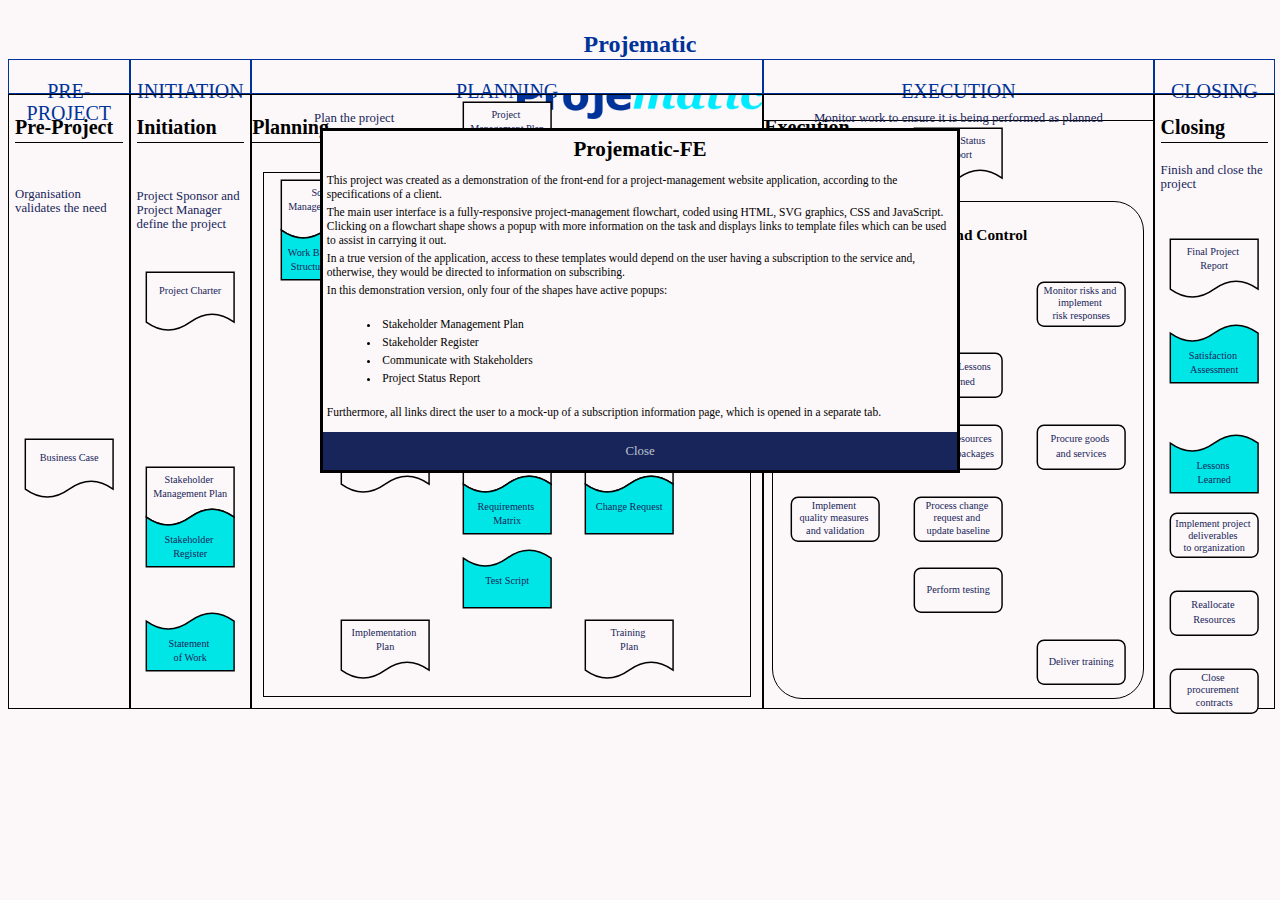
==== commit 145a4de1: "add splash-screen" ====
--- a/index.html
+++ b/index.html
@@ -10,9 +10,10 @@
         <link rel="stylesheet" href="./css/dialog.css">
         <script src="./js/scripts.js" defer></script>
         <script src="./js/mobile.js" defer></script>
+        <script src="./js/startalert.js" defer></script>
         
     </head>
-    <body onresize="handleResize()" onload=setForScreenSize() >
+    <body onresize="handleResize();"  onload="setForScreenSize();" >
         <header>
             <h1 class="screen-reader-text">Projematic</h1>
             <img src="./img/projematic-logo-wide.png" alt="projematic logo">
@@ -236,7 +237,7 @@
                 <h2 class="screen-reader-text">Execution</h2>
                 <p>Monitor work to ensure it is being performed as planned</p>
                 <svg class="plan-graphic" viewBox="0 0 140 98">
-                    <g>
+                    <g id="project-status-report">
                         <path class="box plan-box" d="M 0 0 L 120 0 L 120 68 Q 90 46.4 60 68 Q 30 89.6 0 68 L 0 12 Z" fill="#ffffff" stroke="#000000" stroke-width="2" stroke-miterlimit="10" pointer-events="all"/>
                         <text x="60" y="18" dominant-baseline="middle" text-anchor="middle" fill="#000000">Project Status
                             <tspan x="60" y="38">Report</tspan>
@@ -391,7 +392,7 @@
                 
                 <a  href="Pricing_Page.html" target="_blank">Download Template</a>
                 <a  href="Pricing_Page.html" target="_blank">Knowledge Base Page</a>
-                <button onclick="closeBox('first-popup')">Close</button>
+                <button onclick="closeBox('first-popup');">Close</button>
             </div>
 
              <div id="second-popup" class="popup popup-hidden">
@@ -401,15 +402,45 @@
                 </p>                    
                 <a  href="Pricing_Page.html" target="_blank">Download Template</a>
                 <a  href="Pricing_Page.html" target="_blank">Knowledge Base Page</a>   
-                <button onclick="closeBox('second-popup')">Close</button>
+                <button onclick="closeBox('second-popup');">Close</button>
             </div>
 
             <div id="third-popup" class="popup popup-hidden">
                 <h4>Communicate with Stakeholders</h4>
                 <p>Regularly review and update the ranking of stakeholders in the Stakeholder Register. Add additional stakeholders if any are discovered.
                     Related templates: Stakeholder Register, Communication Matrix</p>
-                    <button onclick="closeBox('third-popup')">Close</button>  
-            </div>
+                    <button onclick="closeBox('third-popup');">Close</button>  
+            </div>
+
+            <div id="fourth-popup" class="popup popup-hidden">
+                <h4>Project Status Report</h4>
+                <p>Purpose is to periodically measure the overall status of the project against the performance baseline.</p>
+                <p>The status report must include:</p>
+                <ul>
+                    <li>Whether the work is being performed as planned (WBS).</li>
+                    <li>Whether project budget is being spent as planned.</li> 
+                    <li>Whether the project is on schedule.</li>
+                    <li>Whether anticipated risks have occurred, and the effectiveness of your risk response plans.</li>
+                </ul>
+                <button onclick="closeBox('fourth-popup');">Close</button>  
+            </div>
+
+            <div id="splash-screen" class="popup popup-visible">
+                <h4>Projematic-FE</h4>
+                <p>This project was created as a demonstration of the front-end for a project-management website application, according to the specifications of a client.</p>
+                <p>The main user interface is a fully-responsive project-management flowchart, coded using HTML, SVG graphics, CSS and JavaScript. Clicking on a flowchart shape shows a popup with more information on the task and displays links to template files which can be used to assist in carrying it out.</p>
+                <p>In a true version of the application, access to these templates would depend on the user having a subscription to the service and, otherwise, they would be directed to information on subscribing.</p>
+                <p>In this demonstration version, only four of the shapes have active popups:</p>
+                <ul>
+                    <li>Stakeholder Management Plan</li>
+                    <li>Stakeholder Register</li> 
+                    <li>Communicate with Stakeholders</li>
+                    <li>Project Status Report</li>
+                </ul>
+                <p>Furthermore, all links direct the user to a mock-up of a subscription information page, which is opened in a separate tab.</p>
+                <button onclick="closeBox('splash-screen');">Close</button>  
+            </div>
+
         </main>
         <footer>
         </footer>
--- a/css/dialog.css
+++ b/css/dialog.css
@@ -1,24 +1,49 @@
 .popup {
-    position: fixed;
-    height:220px;
-    max-height: 260px;
-    width: 300px;
-    max-width: 350px;
-    bottom: 50vh;
-    left: 50vw;
-    z-index: 2;
-    background-color:#c0c6d0;
-    color:#17255A;
-    border: solid;
-    font-size: small;
-    font-family: "Tahoma", "Georgia", "Arial";
+  position: fixed;
+  height:auto;
+  width: 18vw;
+  top: 12.5vw;
+  left: 35vw;
+  z-index: 2;
+  background-color:#c0c6d0;
+  color:#17255A;
+  border: solid;
+  font-size: small;
+  font-family: "Tahoma", "Georgia", "Arial";
 }
 
-a {
-    color: #17255a;
-    font-weight: bold;
-  }
+.popup h4 {
+  font-size: 1.1vw;
+  font-weight: bold;
+  line-height: 1.3vw;
+  margin: 0.3vw;
+  padding-bottom: 0.3vw;
+}
 
+.popup p {
+  font-size: 0.9vw;
+  line-height: 1.1vw;
+  margin: 0.3vw;
+}
+
+.popup li {
+  font-size: 0.9vw;
+  line-height: 1.1vw;
+  margin: 0.3vw;
+  margin-left: 0.9vw;
+  text-indent: -0.6vw;
+  list-style-type: disc;
+  list-style-position: inside; 
+}
+
+.popup a {
+  color: #17255a;
+  font-weight: bold;
+  margin: 0.3vw;
+  font-size: 0.9vw;
+  display: inline-block;
+  line-height: 1.3vw;
+}
  
 .popup-visible {
     display: block;
@@ -28,27 +53,104 @@
     display: none;
 }
 
-.button {
-    background-color: #17255A;
-    border: none;
-    color: c0c6d0;
-    padding: 12px 16px;
-    text-align: center;
-    text-decoration: none;
-   
-    font-size: xx-small;
-    margin: 4px 2px;
-    cursor: pointer;
-    border-radius: 12px;
-    transition-duration: 0.4s;
+.popup button {
+  position: relative;
+  bottom: 0;
+  background-color: #17255A;
+  border: none;
+  color: #c0c6d0;
+  font-size: 1vw;
+  padding: 0.625vw 0.83vw;
+  margin-top: 0.7vw;
+  text-align: center;
+  text-decoration: none;
+  width: 100%;
+  cursor: pointer;
+  transition-duration: 0.4s;
+}
 
-       
+.popup button:hover {
+  background-color: #003399; 
+}
+
+.popup a:hover, a:active {
+  background-color: #17255a;
+  color: #c0c6d0;  
+}
+
+#splash-screen {
+  width: 50vw;
+  top: 10vw;
+  left: 25vw;
+  background-color:  #fcf7f8;
+  color: black;
+  border: solid;
+  font-size: small;
+  font-family: "Georgia", "Arial", "sans-serif";
+}
+
+#splash-screen h4 {
+  font-size: 1.65vw;
+  font-weight: bold;
+  text-align: center;
+  line-height: 1.95vw;
+  margin: 0.45vw;
+  padding-bottom: 0.45vw;
+}
+  
+@media screen and (max-width: 780px) {
+  .popup {
+    height: auto;
+    width: 44.55vw;
+    top: 25vh;
+    left: 25vw;
+  }
+  
+  .popup h4 {
+    font-size: 2.7225vw;
+    line-height: 3.2175vw;
+    margin: 0.7425vw;
+    padding-bottom: 0.7425vw;
+  }
+  
+  .popup p {
+    font-size: 2.2275vw;
+    line-height: 2.7225vw;
+    margin: 0.7425vw;
   }
 
-  .button:hover {
-    background-color: #003399; 
-    color: #003399;
+  .popup li {
+    font-size: 2.2275vw;
+    line-height: 2.7225vw;
+    margin: 0.7425vw;
+    margin-left: 2.2275vw;
+    text-indent: -1.485vw;
   }
 
-  
-  a:hover, a.ex2:active {font-size: 150%;}+  .popup a {
+    margin: 0.7425vw;
+    font-size: 2.2275vw;
+    line-height: 3.2175vw;
+  }
+
+  .popup button {
+    font-size: 2.475vw;
+    padding: 1.5469vw 2.0543vw;
+    margin-top: 1.7325vw;         
+  }
+
+  #splash-screen {
+    width: 90vw;
+    top: 15vw;
+    left: 5vw;
+  }
+
+  #splash-screen h4 {
+    font-size: 4.084vw;
+    line-height: 4.826vw;
+    margin: 1.114vw;
+    padding-bottom: 1.114vw;
+  }
+      
+}
+
